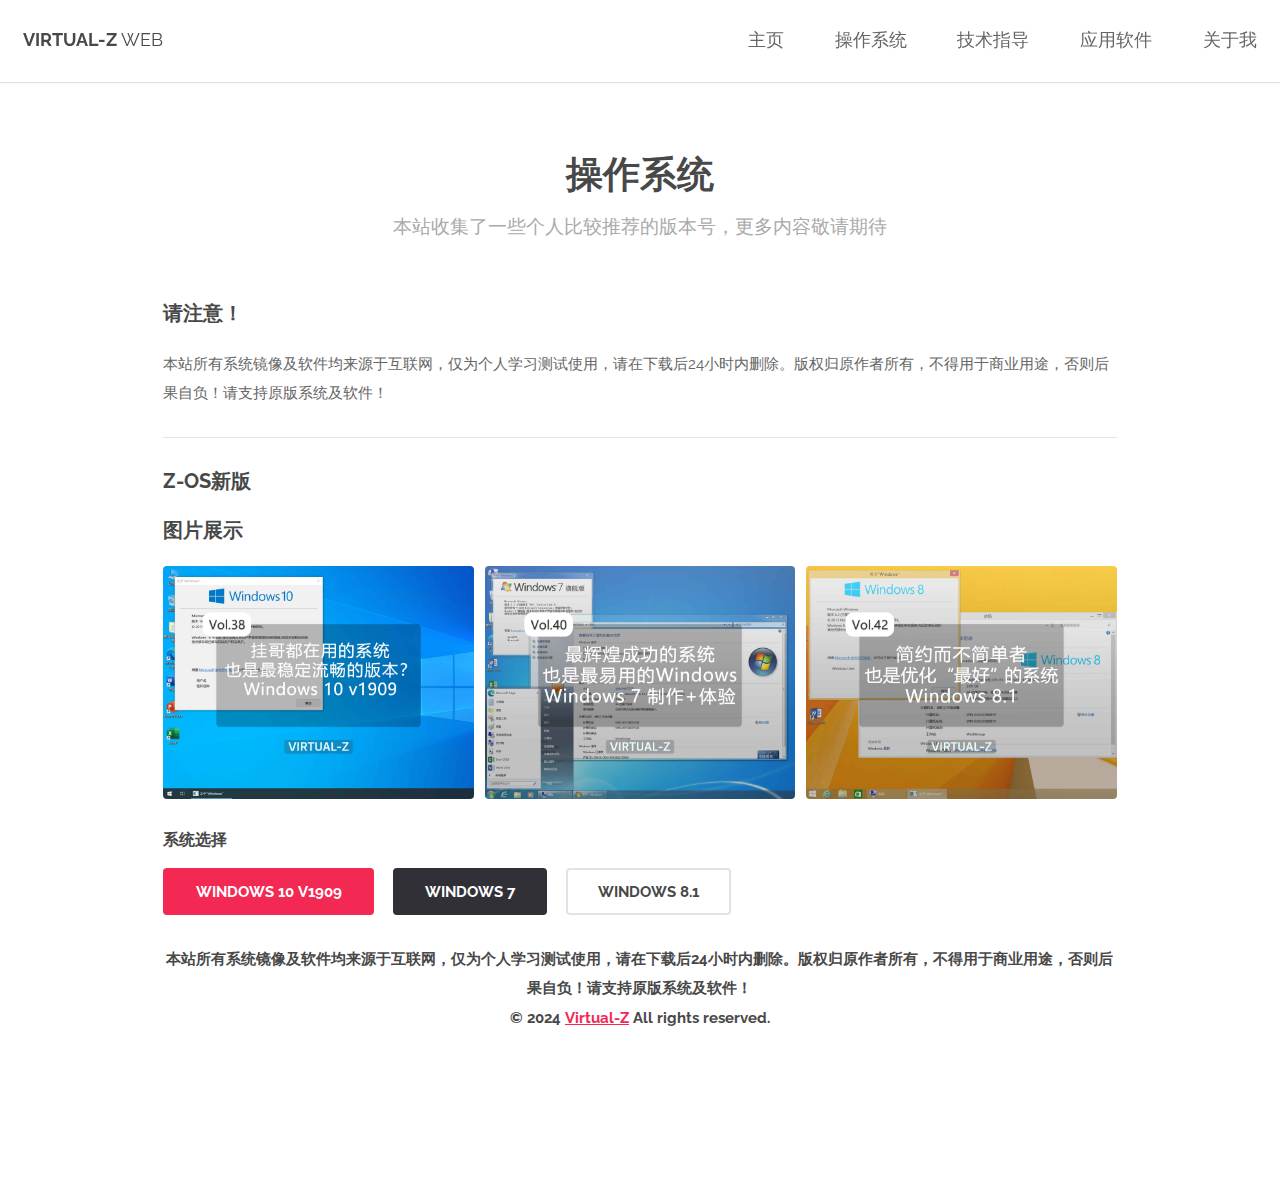
==== system.html @ d497cccf "Add files via upload" ====
<!DOCTYPE HTML>
<html>
<head>
<title>Z-OS新版</title>
<link rel="icon" href="images/zosnew.png" type="images">
<meta http-equiv="content-type" content="text/html; charset=utf-8">
<meta name="description" content="">
<meta name="keywords" content="">
<meta name="robots" content="index, follow, max-image-preview:large, max-snippet:-1, max-video-preview:-1">
<!--[if lte IE 8]><script src="js/html5shiv.js"></script><![endif]--><script src="js/jquery.min.js"></script><script src="js/skel.min.js"></script><script src="js/skel-layers.min.js"></script><script src="js/init.js"></script>
<noscript>
<link rel="stylesheet" href="css/skel.css">
<link rel="stylesheet" href="css/style.css">
<link rel="stylesheet" href="css/style-xlarge.css">
</noscript>
<link rel="stylesheet" href="assets/css/main.css">
</head><body>

		<!-- Header -->
			<header id="header"><h1><strong><a href="index.html">Virtual-Z</a></strong> Web</h1>
				<nav id="nav"><ul><li><a href="index.html">主页</a></li>
						<li><a href="system.html">操作系统</a></li>
						<li><a href="help.html">技术指导</a></li>
						<li><a href="app.html">应用软件</a></li>
						<li><a href="about.html">关于我</a></li>
					</ul></nav></header><!-- Main --><section id="main" class="wrapper"><div class="container">
					<header class="major special"><h2>操作系统</h2>
						<p>本站收集了一些个人比较推荐的版本号，更多内容敬请期待</p>
					</header><!-- Text --><section><h3>请注意！</h3>
							<p>本站所有系统镜像及软件均来源于互联网，仅为个人学习测试使用，请在下载后24小时内删除。版权归原作者所有，不得用于商业用途，否则后果自负！请支持原版系统及软件！<b>

							<hr><header><h3>Z-OS新版</h3>
</section><!-- Image --><section><h3>图片展示</h3>
							<div class="box alt">
								<div class="row 50% uniform">
									<div class="4u"><span class="image fit"><img src="images/38.jpg" alt="" width="575" height="390"></span></div>
									<div class="4u"><span class="image fit"><img src="images/40.jpg" alt="" width="573" height="390"></span></div>
									<div class="4u$"><span class="image fit"><img src="images/41.jpg" alt="" width="575" height="390"></span></div>
								</div>
							</div>
							<h4>系统选择</h4>
							<ul class="actions"><li><a href="240622.html" class="button special">Windows 10 v1909</a></li>
								<li><a href="240626.html" class="button">Windows 7</a></li>
								<li><a href="240629.html" class="button alt">Windows 8.1</a></li>


			<div class="container">
			</footer><div class="copyright">
<p>本站所有系统镜像及软件均来源于互联网，仅为个人学习测试使用，请在下载后24小时内删除。版权归原作者所有，不得用于商业用途，否则后果自负！请支持原版系统及软件！<br>
			© 2024 <a target="_blank" href="https://space.bilibili.com/1645147838" title="点我转到 Virtual-Z 的主页">Virtual-Z</a> All rights reserved. 
		</div>

	</body></html>
---- css/skel.css ----
/* skel-baseline v2.0.3 | (c) n33 | getskel.com | MIT licensed */

/* Resets (http://meyerweb.com/eric/tools/css/reset/ | v2.0 | 20110126 | License: none (public domain)) */

	html,body,div,span,applet,object,iframe,h1,h2,h3,h4,h5,h6,p,blockquote,pre,a,abbr,acronym,address,big,cite,code,del,dfn,em,img,ins,kbd,q,s,samp,small,strike,strong,sub,sup,tt,var,b,u,i,center,dl,dt,dd,ol,ul,li,fieldset,form,label,legend,table,caption,tbody,tfoot,thead,tr,th,td,article,aside,canvas,details,embed,figure,figcaption,footer,header,hgroup,menu,nav,output,ruby,section,summary,time,mark,audio,video{margin:0;padding:0;border:0;font-size:100%;font:inherit;vertical-align:baseline;}article,aside,details,figcaption,figure,footer,header,hgroup,menu,nav,section{display:block;}body{line-height:1;}ol,ul{list-style:none;}blockquote,q{quotes:none;}blockquote:before,blockquote:after,q:before,q:after{content:'';content:none;}table{border-collapse:collapse;border-spacing:0;}body{-webkit-text-size-adjust:none}

/* Box Model */

	*, *:before, *:after {
		-moz-box-sizing: border-box;
		-webkit-box-sizing: border-box;
		box-sizing: border-box;
	}

/* Container */

	.container {
		margin-left: auto;
		margin-right: auto;

		/* width: (containers) */
		width: 1200px;
	}

	/* Modifiers */

		/* 125% */
			.container.\31 25\25 {
				width: 100%;

				/* max-width: (containers * 1.25) */
				max-width: 1500px;

				/* min-width: (containers) */
				min-width: 1200px;
			}

		/* 75% */
			.container.\37 5\25 {

				/* width: (containers * 0.75) */
				width: 900px;

			}

		/* 50% */
			.container.\35 0\25 {

				/* width: (containers * 0.50) */
				width: 600px;

			}

		/* 25% */
			.container.\32 5\25 {

				/* width: (containers * 0.25) */
				width: 300px;

			}

/* Grid */

	.row {
		border-bottom: solid 1px transparent;
	}

	.row > * {
		float: left;
	}

	.row:after, .row:before {
		content: '';
		display: block;
		clear: both;
		height: 0;
	}

	.row.uniform > * > :first-child {
		margin-top: 0;
	}

	.row.uniform > * > :last-child {
		margin-bottom: 0;
	}

	/* Gutters */

		/* Normal */

			.row > * {
				/* padding: (gutters.horizontal) 0 0 (gutters.vertical) */
				padding: 0 0 0 2em;
			}

			.row {
				/* margin: -(gutters.horizontal) 0 -1px -(gutters.vertical) */
				margin: 0 0 -1px -2em;
			}

			.row.uniform > * {
				/* padding: (gutters.vertical) 0 0 (gutters.vertical) */
				padding: 2em 0 0 2em;
			}

			.row.uniform {
				/* margin: -(gutters.vertical) 0 -1px -(gutters.vertical) */
				margin: -2em 0 -1px -2em;
			}

		/* 200% */

			.row.\32 00\25 > * {
				/* padding: (gutters.horizontal) 0 0 (gutters.vertical) */
				padding: 0 0 0 4em;
			}

			.row.\32 00\25 {
				/* margin: -(gutters.horizontal) 0 -1px -(gutters.vertical) */
				margin: 0 0 -1px -4em;
			}

			.row.uniform.\32 00\25 > * {
				/* padding: (gutters.vertical) 0 0 (gutters.vertical) */
				padding: 4em 0 0 4em;
			}

			.row.uniform.\32 00\25 {
				/* margin: -(gutters.vertical) 0 -1px -(gutters.vertical) */
				margin: -4em 0 -1px -4em;
			}

		/* 150% */

			.row.\31 50\25 > * {
				/* padding: (gutters.horizontal) 0 0 (gutters.vertical) */
				padding: 0 0 0 1.5em;
			}

			.row.\31 50\25 {
				/* margin: -(gutters.horizontal) 0 -1px -(gutters.vertical) */
				margin: 0 0 -1px -1.5em;
			}

			.row.uniform.\31 50\25 > * {
				/* padding: (gutters.vertical) 0 0 (gutters.vertical) */
				padding: 1.5em 0 0 1.5em;
			}

			.row.uniform.\31 50\25 {
				/* margin: -(gutters.vertical) 0 -1px -(gutters.vertical) */
				margin: -1.5em 0 -1px -1.5em;
			}

		/* 50% */

			.row.\35 0\25 > * {
				/* padding: (gutters.horizontal) 0 0 (gutters.vertical) */
				padding: 0 0 0 1em;
			}

			.row.\35 0\25 {
				/* margin: -(gutters.horizontal) 0 -1px -(gutters.vertical) */
				margin: 0 0 -1px -1em;
			}

			.row.uniform.\35 0\25 > * {
				/* padding: (gutters.vertical) 0 0 (gutters.vertical) */
				padding: 1em 0 0 1em;
			}

			.row.uniform.\35 0\25 {
				/* margin: -(gutters.vertical) 0 -1px -(gutters.vertical) */
				margin: -1em 0 -1px -1em;
			}

		/* 25% */

			.row.\32 5\25 > * {
				/* padding: (gutters.horizontal) 0 0 (gutters.vertical) */
				padding: 0 0 0 0.5em;
			}

			.row.\32 5\25 {
				/* margin: -(gutters.horizontal) 0 -1px -(gutters.vertical) */
				margin: 0 0 -1px -0.5em;
			}

			.row.uniform.\32 5\25 > * {
				/* padding: (gutters.vertical) 0 0 (gutters.vertical) */
				padding: 0.5em 0 0 0.5em;
			}

			.row.uniform.\32 5\25 {
				/* margin: -(gutters.vertical) 0 -1px -(gutters.vertical) */
				margin: -0.5em 0 -1px -0.5em;
			}

		/* 0% */

			.row.\30 \25 > * {
				padding: 0;
			}

			.row.\30 \25 {
				margin: 0 0 -1px 0;
			}

	/* Cells */

		.\31 2u, .\31 2u\24 { width: 100%; clear: none; margin-left: 0; }
		.\31 1u, .\31 1u\24 { width: 91.6666666667%; clear: none; margin-left: 0; }
		.\31 0u, .\31 0u\24 { width: 83.3333333333%; clear: none; margin-left: 0; }
		.\39 u, .\39 u\24 { width: 75%; clear: none; margin-left: 0; }
		.\38 u, .\38 u\24 { width: 66.6666666667%; clear: none; margin-left: 0; }
		.\37 u, .\37 u\24 { width: 58.3333333333%; clear: none; margin-left: 0; }
		.\36 u, .\36 u\24 { width: 50%; clear: none; margin-left: 0; }
		.\35 u, .\35 u\24 { width: 41.6666666667%; clear: none; margin-left: 0; }
		.\34 u, .\34 u\24 { width: 33.3333333333%; clear: none; margin-left: 0; }
		.\33 u, .\33 u\24 { width: 25%; clear: none; margin-left: 0; }
		.\32 u, .\32 u\24 { width: 16.6666666667%; clear: none; margin-left: 0; }
		.\31 u, .\31 u\24 { width: 8.3333333333%; clear: none; margin-left: 0; }

		.\31 2u\24 + *,
		.\31 1u\24 + *,
		.\31 0u\24 + *,
		.\39 u\24 + *,
		.\38 u\24 + *,
		.\37 u\24 + *,
		.\36 u\24 + *,
		.\35 u\24 + *,
		.\34 u\24 + *,
		.\33 u\24 + *,
		.\32 u\24 + *,
		.\31 u\24 + * {
			clear: left;
		}

		.\-11u { margin-left: 91.6666666667% }
		.\-10u { margin-left: 83.3333333333% }
		.\-9u { margin-left: 75% }
		.\-8u { margin-left: 66.6666666667% }
		.\-7u { margin-left: 58.3333333333% }
		.\-6u { margin-left: 50% }
		.\-5u { margin-left: 41.6666666667% }
		.\-4u { margin-left: 33.3333333333% }
		.\-3u { margin-left: 25% }
		.\-2u { margin-left: 16.6666666667% }
		.\-1u { margin-left: 8.3333333333% }
---- css/style.css ----
@charset "UTF-8";
@import url(font-awesome.min.css);
@import "http://fonts.googleapis.com/css?family=Raleway:400,700";

/*
	Spatial by TEMPLATED
	templated.co @templatedco
	Released for free under the Creative Commons Attribution 3.0 license (templated.co/license)
*/

/* Basic */

	body {
		background: #fff;
	}

		body.is-loading *, body.is-loading *:before, body.is-loading *:after {
			-moz-animation: none !important;
			-webkit-animation: none !important;
			-o-animation: none !important;
			-ms-animation: none !important;
			animation: none !important;
			-moz-transition: none !important;
			-webkit-transition: none !important;
			-o-transition: none !important;
			-ms-transition: none !important;
			transition: none !important;
		}

	body, input, select, textarea {
		color: #666;
		font-family: "Raleway", Arial, Helvetica, sans-serif;
		font-size: 13pt;
		font-weight: 400;
		line-height: 2em;
	}

	a {
		color: #f32853;
		text-decoration: underline;
	}

		a:hover {
			text-decoration: none;
		}

	strong, b {
		color: #484848;
		font-weight: 700;
	}

	em, i {
		font-style: italic;
	}

	p {
		margin: 0 0 2em 0;
	}

	h1, h2, h3, h4, h5, h6 {
		color: #484848;
		font-weight: 700;
		line-height: 1em;
		margin: 0 0 1em 0;
		text-transform: uppercase;
	}

		h1 a, h2 a, h3 a, h4 a, h5 a, h6 a {
			color: inherit;
			text-decoration: none;
		}

	h2 {
		font-size: 1.75em;
		line-height: 1.5em;
	}

	h3 {
		font-size: 1.35em;
		line-height: 1.5em;
	}

	h4 {
		font-size: 1.1em;
		line-height: 1.5em;
	}

	h5 {
		font-size: 0.9em;
		line-height: 1.5em;
	}

	h6 {
		font-size: 0.7em;
		line-height: 1.5em;
	}

	sub {
		font-size: 0.8em;
		position: relative;
		top: 0.5em;
	}

	sup {
		font-size: 0.8em;
		position: relative;
		top: -0.5em;
	}

	hr {
		border: 0;
		border-bottom: solid 1px rgba(144, 144, 144, 0.25);
		margin: 2em 0;
	}

		hr.major {
			margin: 3em 0;
		}

	blockquote {
		border-left: solid 4px rgba(144, 144, 144, 0.25);
		font-style: italic;
		margin: 0 0 2em 0;
		padding: 0.5em 0 0.5em 2em;
	}

	code {
		background: rgba(144, 144, 144, 0.075);
		border-radius: 4px;
		border: solid 1px rgba(144, 144, 144, 0.25);
		font-family: "Courier New", monospace;
		font-size: 0.9em;
		margin: 0 0.25em;
		padding: 0.25em 0.65em;
	}

	pre {
		-webkit-overflow-scrolling: touch;
		font-family: "Courier New", monospace;
		font-size: 0.9em;
		margin: 0 0 2em 0;
	}

		pre code {
			display: block;
			line-height: 1.75em;
			padding: 1em 1.5em;
			overflow-x: auto;
		}

	.align-left {
		text-align: left;
	}

	.align-center {
		text-align: center;
	}

	.align-right {
		text-align: right;
	}

/* Section/Article */

	section.special, article.special, header.special {
		text-align: center;
	}

	header p {
		color: #aaa;
		position: relative;
		margin: 0 0 1.5em 0;
		text-transform: uppercase;
	}

	header h2 + p {
		font-size: 1.25em;
		margin-top: -1em;
		line-height: 1.5em;
	}

	header h3 + p {
		font-size: 1.1em;
		margin-top: -0.8em;
		line-height: 1.5em;
	}

	header h4 + p,
	header h5 + p,
	header h6 + p {
		font-size: 0.9em;
		margin-top: -0.6em;
		line-height: 1.5em;
	}

	header.major {
		margin: 0 0 6em 0;
	}

		header.major h2 {
			font-size: 3em;
		}

		header.major h2, header.major h3, header.major h4, header.major h5, header.major h6 {
			display: inline-block;
			margin: 0 0 0.8em;
		}

		header.major p {
			font-size: 1.7em;
			margin-bottom: 0;
		}

/* Form */

	form {
		margin: 0 0 2em 0;
	}

	label {
		color: #484848;
		display: block;
		font-size: 0.9em;
		font-weight: 700;
		margin: 0 0 1em 0;
	}

	input[type="text"],
	input[type="password"],
	input[type="email"],
	select,
	textarea {
		-moz-appearance: none;
		-webkit-appearance: none;
		-o-appearance: none;
		-ms-appearance: none;
		appearance: none;
		background: rgba(144, 144, 144, 0.075);
		border-radius: 4px;
		border: none;
		border: solid 1px rgba(144, 144, 144, 0.25);
		color: inherit;
		display: block;
		outline: 0;
		padding: 0 1em;
		text-decoration: none;
		width: 100%;
	}

		input[type="text"]:invalid,
		input[type="password"]:invalid,
		input[type="email"]:invalid,
		select:invalid,
		textarea:invalid {
			box-shadow: none;
		}

		input[type="text"]:focus,
		input[type="password"]:focus,
		input[type="email"]:focus,
		select:focus,
		textarea:focus {
			border-color: #f32853;
			box-shadow: 0 0 0 1px #f32853;
		}

	.select-wrapper {
		text-decoration: none;
		display: block;
		position: relative;
	}

		.select-wrapper:before {
			content: "";
			-moz-osx-font-smoothing: grayscale;
			-webkit-font-smoothing: antialiased;
			font-family: FontAwesome;
			font-style: normal;
			font-weight: normal;
			text-transform: none !important;
		}

		.select-wrapper:before {
			color: rgba(144, 144, 144, 0.25);
			display: block;
			height: 2.75em;
			line-height: 2.75em;
			pointer-events: none;
			position: absolute;
			right: 0;
			text-align: center;
			top: 0;
			width: 2.75em;
		}

		.select-wrapper select::-ms-expand {
			display: none;
		}

	input[type="text"],
	input[type="password"],
	input[type="email"],
	select {
		height: 2.75em;
	}

	textarea {
		padding: 0.75em 1em;
	}

	input[type="checkbox"],
	input[type="radio"] {
		-moz-appearance: none;
		-webkit-appearance: none;
		-o-appearance: none;
		-ms-appearance: none;
		appearance: none;
		display: block;
		float: left;
		margin-right: -2em;
		opacity: 0;
		width: 1em;
		z-index: -1;
	}

		input[type="checkbox"] + label,
		input[type="radio"] + label {
			text-decoration: none;
			color: #666;
			cursor: pointer;
			display: inline-block;
			font-size: 1em;
			font-weight: 400;
			padding-left: 2.4em;
			padding-right: 0.75em;
			position: relative;
		}

			input[type="checkbox"] + label:before,
			input[type="radio"] + label:before {
				-moz-osx-font-smoothing: grayscale;
				-webkit-font-smoothing: antialiased;
				font-family: FontAwesome;
				font-style: normal;
				font-weight: normal;
				text-transform: none !important;
			}

			input[type="checkbox"] + label:before,
			input[type="radio"] + label:before {
				background: rgba(144, 144, 144, 0.075);
				border-radius: 4px;
				border: solid 1px rgba(144, 144, 144, 0.25);
				content: '';
				display: inline-block;
				height: 1.65em;
				left: 0;
				line-height: 1.58125em;
				position: absolute;
				text-align: center;
				top: 0;
				width: 1.65em;
			}

		input[type="checkbox"]:checked + label:before,
		input[type="radio"]:checked + label:before {
			background: #323037;
			border-color: #323037;
			color: #ffffff;
			content: '\f00c';
		}

		input[type="checkbox"]:focus + label:before,
		input[type="radio"]:focus + label:before {
			border-color: #f32853;
			box-shadow: 0 0 0 1px #f32853;
		}

	input[type="checkbox"] + label:before {
		border-radius: 4px;
	}

	input[type="radio"] + label:before {
		border-radius: 100%;
	}

	::-webkit-input-placeholder {
		color: #aaa !important;
		opacity: 1.0;
	}

	:-moz-placeholder {
		color: #aaa !important;
		opacity: 1.0;
	}

	::-moz-placeholder {
		color: #aaa !important;
		opacity: 1.0;
	}

	:-ms-input-placeholder {
		color: #aaa !important;
		opacity: 1.0;
	}

	.formerize-placeholder {
		color: #aaa !important;
		opacity: 1.0;
	}

/* Box */

	.box {
		border-radius: 4px;
		border: solid 1px rgba(144, 144, 144, 0.25);
		margin-bottom: 2em;
		padding: 1.5em;
	}

		.box > :last-child,
		.box > :last-child > :last-child,
		.box > :last-child > :last-child > :last-child {
			margin-bottom: 0;
		}

		.box.alt {
			border: 0;
			border-radius: 0;
			padding: 0;
		}

/* Feature */

	.feature-grid {
		position: relative;
	}

		.feature-grid:after {
			clear: both;
			content: '';
			display: block;
		}

		.feature-grid .feature {
			display: inline-block;
			float: left;
			margin-bottom: 3em;
			width: 50%;
		}

			.feature-grid .feature .content {
				width: 60%;
			}

			.feature-grid .feature .image {
				width: 30%;
			}

				.feature-grid .feature .image img {
					display: inline;
					max-width: 100%;
				}

			.feature-grid .feature:nth-child(odd) .content, .feature-grid .feature:nth-child(odd) .image {
				float: right;
				margin-right: 5%;
				text-align: right;
			}

			.feature-grid .feature:nth-child(even) .content, .feature-grid .feature:nth-child(even) .image {
				float: left;
				margin-left: 5%;
				text-align: left;
			}

/* Icon */

	.icon {
		text-decoration: none;
		border-bottom: none;
		position: relative;
	}

		.icon:before {
			-moz-osx-font-smoothing: grayscale;
			-webkit-font-smoothing: antialiased;
			font-family: FontAwesome;
			font-style: normal;
			font-weight: normal;
			text-transform: none !important;
		}

		.icon > .label {
			display: none;
		}

/* Image */

	.image {
		border-radius: 4px;
		border: 0;
		display: inline-block;
		position: relative;
	}

		.image img {
			border-radius: 4px;
			display: block;
		}

		.image.left {
			float: left;
			padding: 0 1.5em 1em 0;
			top: 0.25em;
		}

		.image.right {
			float: right;
			padding: 0 0 1em 1.5em;
			top: 0.25em;
		}

		.image.left, .image.right {
			max-width: 40%;
		}

			.image.left img, .image.right img {
				width: 100%;
			}

		.image.fit {
			display: block;
			margin: 0 0 2em 0;
			width: 100%;
		}

			.image.fit img {
				width: 100%;
			}

		.image.rounded {
			border-radius: 100%;
		}

			.image.rounded img {
				border: solid 0.5em rgba(144, 144, 144, 0.25);
				border-radius: 100%;
			}

		.image.captioned {
			border-radius: 0;
			margin-bottom: 4em;
		}

			.image.captioned img {
				border-radius: 0;
			}

			.image.captioned h3 {
				background-color: #fff;
				box-shadow: 0px 0.0375em 0.125em 0px rgba(0, 0, 0, 0.15);
				display: block;
				padding: 2em 1em;
			}

/* List */

	ol {
		list-style: decimal;
		margin: 0 0 2em 0;
		padding-left: 1.25em;
	}

		ol li {
			padding-left: 0.25em;
		}

	ul {
		list-style: disc;
		margin: 0 0 2em 0;
		padding-left: 1em;
	}

		ul li {
			padding-left: 0.5em;
		}

		ul.alt {
			list-style: none;
			padding-left: 0;
		}

			ul.alt li {
				border-top: solid 1px rgba(144, 144, 144, 0.25);
				padding: 0.5em 0;
			}

				ul.alt li:first-child {
					border-top: 0;
					padding-top: 0;
				}

		ul.icons {
			cursor: default;
			list-style: none;
			padding-left: 0;
		}

			ul.icons li {
				display: inline-block;
				padding: 0 1em 0 0;
			}

				ul.icons li:last-child {
					padding-right: 0;
				}

				ul.icons li .icon:before {
					font-size: 2em;
				}

		ul.actions {
			cursor: default;
			list-style: none;
			padding-left: 0;
		}

			ul.actions li {
				display: inline-block;
				padding: 0 1em 0 0;
				vertical-align: middle;
			}

				ul.actions li:last-child {
					padding-right: 0;
				}

			ul.actions.small li {
				padding: 0 0.5em 0 0;
			}

			ul.actions.vertical li {
				display: block;
				padding: 1em 0 0 0;
			}

				ul.actions.vertical li:first-child {
					padding-top: 0;
				}

				ul.actions.vertical li > * {
					margin-bottom: 0;
				}

			ul.actions.vertical.small li {
				padding: 0.5em 0 0 0;
			}

				ul.actions.vertical.small li:first-child {
					padding-top: 0;
				}

			ul.actions.fit {
				display: table;
				margin-left: -1em;
				padding: 0;
				table-layout: fixed;
				width: calc(100% + 1em);
			}

				ul.actions.fit li {
					display: table-cell;
					padding: 0 0 0 1em;
				}

					ul.actions.fit li > * {
						margin-bottom: 0;
					}

				ul.actions.fit.small {
					margin-left: -0.5em;
					width: calc(100% + 0.5em);
				}

					ul.actions.fit.small li {
						padding: 0 0 0 0.5em;
					}

	dl {
		margin: 0 0 2em 0;
	}

/* Table */

	.table-wrapper {
		-webkit-overflow-scrolling: touch;
		overflow-x: auto;
	}

	table {
		margin: 0 0 2em 0;
		width: 100%;
	}

		table tbody tr {
			border: solid 1px rgba(144, 144, 144, 0.25);
			border-left: 0;
			border-right: 0;
		}

			table tbody tr:nth-child(2n + 1) {
				background-color: rgba(144, 144, 144, 0.075);
			}

		table td {
			padding: 0.75em 0.75em;
		}

		table th {
			color: #484848;
			font-size: 0.9em;
			font-weight: 700;
			padding: 0 0.75em 0.75em 0.75em;
			text-align: left;
		}

		table thead {
			border-bottom: solid 2px rgba(144, 144, 144, 0.25);
		}

		table tfoot {
			border-top: solid 2px rgba(144, 144, 144, 0.25);
		}

		table.alt {
			border-collapse: separate;
		}

			table.alt tbody tr td {
				border: solid 1px rgba(144, 144, 144, 0.25);
				border-left-width: 0;
				border-top-width: 0;
			}

				table.alt tbody tr td:first-child {
					border-left-width: 1px;
				}

			table.alt tbody tr:first-child td {
				border-top-width: 1px;
			}

			table.alt thead {
				border-bottom: 0;
			}

			table.alt tfoot {
				border-top: 0;
			}

/* Button */

	input[type="submit"],
	input[type="reset"],
	input[type="button"],
	.button {
		-moz-appearance: none;
		-webkit-appearance: none;
		-o-appearance: none;
		-ms-appearance: none;
		appearance: none;
		-moz-transition: background-color 0.2s ease-in-out, color 0.2s ease-in-out;
		-webkit-transition: background-color 0.2s ease-in-out, color 0.2s ease-in-out;
		-o-transition: background-color 0.2s ease-in-out, color 0.2s ease-in-out;
		-ms-transition: background-color 0.2s ease-in-out, color 0.2s ease-in-out;
		transition: background-color 0.2s ease-in-out, color 0.2s ease-in-out;
		background-color: #323037;
		border-radius: 4px;
		border: 0;
		color: #ffffff !important;
		cursor: pointer;
		display: inline-block;
		font-weight: 700;
		height: 3.15em;
		line-height: 3.25em;
		padding: 0 2.2em;
		text-align: center;
		text-decoration: none;
		text-transform: uppercase;
		white-space: nowrap;
	}

		input[type="submit"]:hover,
		input[type="reset"]:hover,
		input[type="button"]:hover,
		.button:hover {
			background-color: #3e3c45;
		}

		input[type="submit"]:active,
		input[type="reset"]:active,
		input[type="button"]:active,
		.button:active {
			background-color: #262429;
		}

		input[type="submit"].icon,
		input[type="reset"].icon,
		input[type="button"].icon,
		.button.icon {
			padding-left: 1.35em;
		}

			input[type="submit"].icon:before,
			input[type="reset"].icon:before,
			input[type="button"].icon:before,
			.button.icon:before {
				margin-right: 0.5em;
			}

		input[type="submit"].fit,
		input[type="reset"].fit,
		input[type="button"].fit,
		.button.fit {
			display: block;
			margin: 0 0 1em 0;
			width: 100%;
		}

		input[type="submit"].small,
		input[type="reset"].small,
		input[type="button"].small,
		.button.small {
			font-size: 0.8em;
		}

		input[type="submit"].big,
		input[type="reset"].big,
		input[type="button"].big,
		.button.big {
			font-size: 1.35em;
		}

		input[type="submit"].alt,
		input[type="reset"].alt,
		input[type="button"].alt,
		.button.alt {
			background-color: transparent;
			box-shadow: inset 0 0 0 2px rgba(144, 144, 144, 0.25);
			color: #484848 !important;
		}

			input[type="submit"].alt:hover,
			input[type="reset"].alt:hover,
			input[type="button"].alt:hover,
			.button.alt:hover {
				background-color: rgba(144, 144, 144, 0.075);
			}

			input[type="submit"].alt:active,
			input[type="reset"].alt:active,
			input[type="button"].alt:active,
			.button.alt:active {
				background-color: rgba(144, 144, 144, 0.2);
			}

			input[type="submit"].alt.icon:before,
			input[type="reset"].alt.icon:before,
			input[type="button"].alt.icon:before,
			.button.alt.icon:before {
				color: #aaa;
			}

		input[type="submit"].special,
		input[type="reset"].special,
		input[type="button"].special,
		.button.special {
			background-color: #f32853;
			color: #ffffff !important;
		}

			input[type="submit"].special:hover,
			input[type="reset"].special:hover,
			input[type="button"].special:hover,
			.button.special:hover {
				background-color: #f44066;
			}

			input[type="submit"].special:active,
			input[type="reset"].special:active,
			input[type="button"].special:active,
			.button.special:active {
				background-color: #f21040;
			}

		input[type="submit"].disabled, input[type="submit"]:disabled,
		input[type="reset"].disabled,
		input[type="reset"]:disabled,
		input[type="button"].disabled,
		input[type="button"]:disabled,
		.button.disabled,
		.button:disabled {
			background-color: #666 !important;
			box-shadow: inset 0 -0.15em 0 0 rgba(0, 0, 0, 0.15);
			color: #fff !important;
			cursor: default;
			opacity: 0.25;
		}

/* Header */

	#skel-layers-wrapper {
		padding-top: 6em;
	}

	body.landing #skel-layers-wrapper {
		padding-top: 0 !important;
	}

	#header {
		background-color: #fff;
		border-bottom: solid 1px rgba(144, 144, 144, 0.25);
		box-shadow: 0px 0.0375em 0.125em 0px rgba(0, 0, 0, 0.05);
		color: #484848;
		cursor: default;
		font-size: 1.25em;
		height: 4.5em;
		left: 0;
		line-height: 4.4em;
		position: fixed;
		text-transform: uppercase;
		top: 0;
		width: 100%;
		z-index: 10000;
	}

		#header h1 {
			color: #484848;
			font-weight: 400;
			height: inherit;
			left: 1.25em;
			line-height: inherit;
			margin: 0;
			padding: 0;
			position: absolute;
			top: 0;
		}

		#header nav {
			height: inherit;
			line-height: inherit;
			position: absolute;
			right: 1.25em;
			top: 0;
			vertical-align: middle;
		}

			#header nav > ul {
				list-style: none;
				margin: 0;
				padding-left: 0;
			}

				#header nav > ul > li {
					border-radius: 4px;
					display: inline-block;
					margin-left: 2.5em;
					padding-left: 0;
				}

					#header nav > ul > li a {
						-moz-transition: color 0.2s ease-in-out;
						-webkit-transition: color 0.2s ease-in-out;
						-o-transition: color 0.2s ease-in-out;
						-ms-transition: color 0.2s ease-in-out;
						transition: color 0.2s ease-in-out;
						color: #666;
						display: inline-block;
						text-decoration: none;
					}

						#header nav > ul > li a:hover {
							color: #484848;
						}

					#header nav > ul > li:first-child {
						margin-left: 0;
					}

					#header nav > ul > li .button {
						border-color: rgba(144, 144, 144, 0.25);
						box-shadow: none;
						height: 3em;
						line-height: 2.9em;
						margin-bottom: 0;
						padding: 0 1.5em;
						position: relative;
						top: -0.075em;
						vertical-align: middle;
					}

		#header .container {
			position: relative;
		}

			#header .container h1 {
				left: 0;
			}

			#header .container nav {
				right: 0;
			}

		#header.alt {
			background-color: transparent;
			border: 0;
			box-shadow: none;
			height: 3.25em;
			line-height: 3.25em;
			position: absolute;
		}

			#header.alt h1 {
				color: #ffffff;
				left: 2.5em;
				top: 2em;
			}

				#header.alt h1 a {
					color: #ffffff;
				}

			#header.alt nav {
				right: 2em;
				top: 2em;
			}

				#header.alt nav a {
					color: #ddd;
				}

					#header.alt nav a:active, #header.alt nav a:hover {
						color: #ffffff;
					}

			#header.alt .button {
				border-color: rgba(255, 255, 255, 0.5);
				color: #ffffff !important;
			}

/* Banner */

	#banner {
		padding: 16em 0 13em 0;
		background-attachment: fixed;
		background-image: url("images/overlay.png"), url("../images/banner.jpg");
		background-position: center top;
		background-size: cover;
		line-height: 1.75;
		text-align: center;
	}

		#banner :last-child {
			margin-bottom: 0;
		}

		#banner h2 {
			color: #ffffff;
			display: inline-block;
			font-size: 3.5em;
			line-height: 1.35;
			margin-bottom: 0.5em;
		}

		#banner p {
			color: #aaa;
			font-size: 1.5em;
			margin-bottom: 1.75em;
			text-transform: uppercase;
		}

	body.is-touch #banner {
		background-attachment: scroll;
	}

/* Main */

	#main {
		padding-top: 4em;
	}

/* Wrapper */

	.wrapper {
		padding: 6em 0 4em 0;
	}

		.wrapper.style2 {
			background-color: #f6f6f6;
		}

		.wrapper.style3 {
			background-attachment: fixed;
			background-image: url("images/overlay.png"), url("../images/banner.jpg");
			background-position: center center;
			background-size: cover;
		}

			.wrapper.style3 header.major {
				margin-bottom: 3em;
			}

				.wrapper.style3 header.major h2 {
					color: #ffffff;
				}

	body.is-touch .wrapper.style3 {
		background-attachment: scroll;
	}

/* Footer */

	#footer {
		padding: 8em 0 6em 0;
		background: #f6f6f6;
		color: #aaa;
		text-align: center;
	}

		#footer a {
			-moz-transition: color 0.2s ease-in-out;
			-webkit-transition: color 0.2s ease-in-out;
			-o-transition: color 0.2s ease-in-out;
			-ms-transition: color 0.2s ease-in-out;
			transition: color 0.2s ease-in-out;
			color: #aaa;
			text-decoration: none;
		}

			#footer a:active, #footer a:hover {
				color: #666;
			}

		#footer .icons {
			font-size: 1.5em;
		}

			#footer .icons li {
				padding-right: 2.5em;
			}

				#footer .icons li:last-child {
					padding-right: 0;
				}

		#footer .copyright {
			margin: 2em 0;
			padding: 0;
			text-align: center;
		}

			#footer .copyright li {
				border-left: solid 1px rgba(144, 144, 144, 0.25);
				display: inline-block;
				list-style: none;
				margin-left: 1.5em;
				padding-left: 1.5em;
			}

				#footer .copyright li:first-child {
					border-left: 0;
					margin-left: 0;
					padding-left: 0;
				}
---- css/style-xlarge.css ----
/*
	Spatial by TEMPLATED
	templated.co @templatedco
	Released for free under the Creative Commons Attribution 3.0 license (templated.co/license)
*/

/* Basic */

	body, input, select, textarea {
		font-size: 11pt;
	}
---- assets/css/main.css ----
@import url(font-awesome.min.css);
@import url(https://fonts.googleapis.com/css?family=Raleway:400,700);

/*
	Spatial by TEMPLATED
	templated.co @templatedco
	Released for free under the Creative Commons Attribution 3.0 license (templated.co/license)
*/

/* Reset */

	html, body, div, span, applet, object, iframe, h1, h2, h3, h4, h5, h6, p, blockquote, pre, a, abbr, acronym, address, big, cite, code, del, dfn, em, img, ins, kbd, q, s, samp, small, strike, strong, sub, sup, tt, var, b, u, i, center, dl, dt, dd, ol, ul, li, fieldset, form, label, legend, table, caption, tbody, tfoot, thead, tr, th, td, article, aside, canvas, details, embed, figure, figcaption, footer, header, hgroup, menu, nav, output, ruby, section, summary, time, mark, audio, video {
		margin: 0;
		padding: 0;
		border: 0;
		font-size: 100%;
		font: inherit;
		vertical-align: baseline;
	}
.image.fit img {
	width: 100%;
	height: auto;
}
	article, aside, details, figcaption, figure, footer, header, hgroup, menu, nav, section {
		display: block;
	}

	body {
		line-height: 1;
	}

	ol, ul {
		list-style: none;
	}

	blockquote, q {
		quotes: none;
	}

	blockquote:before, blockquote:after, q:before, q:after {
		content: '';
		content: none;
	}

	table {
		border-collapse: collapse;
		border-spacing: 0;
	}

	body {
		-webkit-text-size-adjust: none;
	}

/* Box Model */

	*, *:before, *:after {
		-moz-box-sizing: border-box;
		-webkit-box-sizing: border-box;
		box-sizing: border-box;
	}

/* Containers */

	.container {
		margin-left: auto;
		margin-right: auto;
	}

	.container.\31 25\25 {
		width: 100%;
		max-width: 100em;
		min-width: 80em;
	}

	.container.\37 5\25 {
		width: 60em;
	}

	.container.\35 0\25 {
		width: 40em;
	}

	.container.\32 5\25 {
		width: 20em;
	}

	.container {
		width: 80em;
	}

	@media screen and (max-width: 1680px) {

		.container.\31 25\25 {
			width: 100%;
			max-width: 100em;
			min-width: 80em;
		}

		.container.\37 5\25 {
			width: 60em;
		}

		.container.\35 0\25 {
			width: 40em;
		}

		.container.\32 5\25 {
			width: 20em;
		}

		.container {
			width: 80em;
		}

	}

	@media screen and (max-width: 1280px) {

		.container.\31 25\25 {
			width: 100%;
			max-width: 81.25em;
			min-width: 65em;
		}

		.container.\37 5\25 {
			width: 48.75em;
		}

		.container.\35 0\25 {
			width: 32.5em;
		}

		.container.\32 5\25 {
			width: 16.25em;
		}

		.container {
			width: 65em;
		}

	}

	@media screen and (max-width: 980px) {

		.container.\31 25\25 {
			width: 100%;
			max-width: 112.5%;
			min-width: 90%;
		}

		.container.\37 5\25 {
			width: 67.5%;
		}

		.container.\35 0\25 {
			width: 45%;
		}

		.container.\32 5\25 {
			width: 22.5%;
		}

		.container {
			width: 90%;
		}

	}

	@media screen and (max-width: 736px) {

		.container.\31 25\25 {
			width: 100%;
			max-width: 112.5%;
			min-width: 90%;
		}

		.container.\37 5\25 {
			width: 67.5%;
		}

		.container.\35 0\25 {
			width: 45%;
		}

		.container.\32 5\25 {
			width: 22.5%;
		}

		.container {
			width: 90% !important;
		}

	}

	@media screen and (max-width: 480px) {

		.container.\31 25\25 {
			width: 100%;
			max-width: 112.5%;
			min-width: 90%;
		}

		.container.\37 5\25 {
			width: 67.5%;
		}

		.container.\35 0\25 {
			width: 45%;
		}

		.container.\32 5\25 {
			width: 22.5%;
		}

		.container {
			width: 90% !important;
		}

	}

/* Grid */

	.row {
		border-bottom: solid 1px transparent;
		-moz-box-sizing: border-box;
		-webkit-box-sizing: border-box;
		box-sizing: border-box;
	}

	.row > * {
		float: left;
		-moz-box-sizing: border-box;
		-webkit-box-sizing: border-box;
		box-sizing: border-box;
	}

	.row:after, .row:before {
		content: '';
		display: block;
		clear: both;
		height: 0;
	}

	.row.uniform > * > :first-child {
		margin-top: 0;
	}

	.row.uniform > * > :last-child {
		margin-bottom: 0;
	}

	.row.\30 \25 > * {
		padding: 0 0 0 0em;
	}

	.row.\30 \25 {
		margin: 0 0 -1px 0em;
	}

	.row.uniform.\30 \25 > * {
		padding: 0em 0 0 0em;
	}

	.row.uniform.\30 \25 {
		margin: 0em 0 -1px 0em;
	}

	.row > * {
		padding: 0 0 0 2em;
	}

	.row {
		margin: 0 0 -1px -2em;
	}

	.row.uniform > * {
		padding: 2em 0 0 2em;
	}

	.row.uniform {
		margin: -2em 0 -1px -2em;
	}

	.row.\32 00\25 > * {
		padding: 0 0 0 4em;
	}

	.row.\32 00\25 {
		margin: 0 0 -1px -4em;
	}

	.row.uniform.\32 00\25 > * {
		padding: 4em 0 0 4em;
	}

	.row.uniform.\32 00\25 {
		margin: -4em 0 -1px -4em;
	}

	.row.\31 50\25 > * {
		padding: 0 0 0 3em;
	}

	.row.\31 50\25 {
		margin: 0 0 -1px -3em;
	}

	.row.uniform.\31 50\25 > * {
		padding: 3em 0 0 3em;
	}

	.row.uniform.\31 50\25 {
		margin: -3em 0 -1px -3em;
	}

	.row.\35 0\25 > * {
		padding: 0 0 0 1em;
	}

	.row.\35 0\25 {
		margin: 0 0 -1px -1em;
	}

	.row.uniform.\35 0\25 > * {
		padding: 1em 0 0 1em;
	}

	.row.uniform.\35 0\25 {
		margin: -1em 0 -1px -1em;
	}

	.row.\32 5\25 > * {
		padding: 0 0 0 0.5em;
	}

	.row.\32 5\25 {
		margin: 0 0 -1px -0.5em;
	}

	.row.uniform.\32 5\25 > * {
		padding: 0.5em 0 0 0.5em;
	}

	.row.uniform.\32 5\25 {
		margin: -0.5em 0 -1px -0.5em;
	}

	.\31 2u, .\31 2u\24 {
		width: 100%;
		clear: none;
		margin-left: 0;
	}

	.\31 1u, .\31 1u\24 {
		width: 91.6666666667%;
		clear: none;
		margin-left: 0;
	}

	.\31 0u, .\31 0u\24 {
		width: 83.3333333333%;
		clear: none;
		margin-left: 0;
	}

	.\39 u, .\39 u\24 {
		width: 75%;
		clear: none;
		margin-left: 0;
	}

	.\38 u, .\38 u\24 {
		width: 66.6666666667%;
		clear: none;
		margin-left: 0;
	}

	.\37 u, .\37 u\24 {
		width: 58.3333333333%;
		clear: none;
		margin-left: 0;
	}

	.\36 u, .\36 u\24 {
		width: 50%;
		clear: none;
		margin-left: 0;
	}

	.\35 u, .\35 u\24 {
		width: 41.6666666667%;
		clear: none;
		margin-left: 0;
	}

	.\34 u, .\34 u\24 {
		width: 33.3333333333%;
		clear: none;
		margin-left: 0;
	}

	.\33 u, .\33 u\24 {
		width: 25%;
		clear: none;
		margin-left: 0;
	}

	.\32 u, .\32 u\24 {
		width: 16.6666666667%;
		clear: none;
		margin-left: 0;
	}

	.\31 u, .\31 u\24 {
		width: 8.3333333333%;
		clear: none;
		margin-left: 0;
	}

	.\31 2u\24 + *,
	.\31 1u\24 + *,
	.\31 0u\24 + *,
	.\39 u\24 + *,
	.\38 u\24 + *,
	.\37 u\24 + *,
	.\36 u\24 + *,
	.\35 u\24 + *,
	.\34 u\24 + *,
	.\33 u\24 + *,
	.\32 u\24 + *,
	.\31 u\24 + * {
		clear: left;
	}

	.\-11u {
		margin-left: 91.66667%;
	}

	.\-10u {
		margin-left: 83.33333%;
	}

	.\-9u {
		margin-left: 75%;
	}

	.\-8u {
		margin-left: 66.66667%;
	}

	.\-7u {
		margin-left: 58.33333%;
	}

	.\-6u {
		margin-left: 50%;
	}

	.\-5u {
		margin-left: 41.66667%;
	}

	.\-4u {
		margin-left: 33.33333%;
	}

	.\-3u {
		margin-left: 25%;
	}

	.\-2u {
		margin-left: 16.66667%;
	}

	.\-1u {
		margin-left: 8.33333%;
	}

	@media screen and (max-width: 1680px) {

		.row > * {
			padding: 0 0 0 2em;
		}

		.row {
			margin: 0 0 -1px -2em;
		}

		.row.uniform > * {
			padding: 2em 0 0 2em;
		}

		.row.uniform {
			margin: -2em 0 -1px -2em;
		}

		.row.\32 00\25 > * {
			padding: 0 0 0 4em;
		}

		.row.\32 00\25 {
			margin: 0 0 -1px -4em;
		}

		.row.uniform.\32 00\25 > * {
			padding: 4em 0 0 4em;
		}

		.row.uniform.\32 00\25 {
			margin: -4em 0 -1px -4em;
		}

		.row.\31 50\25 > * {
			padding: 0 0 0 3em;
		}

		.row.\31 50\25 {
			margin: 0 0 -1px -3em;
		}

		.row.uniform.\31 50\25 > * {
			padding: 3em 0 0 3em;
		}

		.row.uniform.\31 50\25 {
			margin: -3em 0 -1px -3em;
		}

		.row.\35 0\25 > * {
			padding: 0 0 0 1em;
		}

		.row.\35 0\25 {
			margin: 0 0 -1px -1em;
		}

		.row.uniform.\35 0\25 > * {
			padding: 1em 0 0 1em;
		}

		.row.uniform.\35 0\25 {
			margin: -1em 0 -1px -1em;
		}

		.row.\32 5\25 > * {
			padding: 0 0 0 0.5em;
		}

		.row.\32 5\25 {
			margin: 0 0 -1px -0.5em;
		}

		.row.uniform.\32 5\25 > * {
			padding: 0.5em 0 0 0.5em;
		}

		.row.uniform.\32 5\25 {
			margin: -0.5em 0 -1px -0.5em;
		}

		.\31 2u\28xlarge\29, .\31 2u\24\28xlarge\29 {
			width: 100%;
			clear: none;
			margin-left: 0;
		}

		.\31 1u\28xlarge\29, .\31 1u\24\28xlarge\29 {
			width: 91.6666666667%;
			clear: none;
			margin-left: 0;
		}

		.\31 0u\28xlarge\29, .\31 0u\24\28xlarge\29 {
			width: 83.3333333333%;
			clear: none;
			margin-left: 0;
		}

		.\39 u\28xlarge\29, .\39 u\24\28xlarge\29 {
			width: 75%;
			clear: none;
			margin-left: 0;
		}

		.\38 u\28xlarge\29, .\38 u\24\28xlarge\29 {
			width: 66.6666666667%;
			clear: none;
			margin-left: 0;
		}

		.\37 u\28xlarge\29, .\37 u\24\28xlarge\29 {
			width: 58.3333333333%;
			clear: none;
			margin-left: 0;
		}

		.\36 u\28xlarge\29, .\36 u\24\28xlarge\29 {
			width: 50%;
			clear: none;
			margin-left: 0;
		}

		.\35 u\28xlarge\29, .\35 u\24\28xlarge\29 {
			width: 41.6666666667%;
			clear: none;
			margin-left: 0;
		}

		.\34 u\28xlarge\29, .\34 u\24\28xlarge\29 {
			width: 33.3333333333%;
			clear: none;
			margin-left: 0;
		}

		.\33 u\28xlarge\29, .\33 u\24\28xlarge\29 {
			width: 25%;
			clear: none;
			margin-left: 0;
		}

		.\32 u\28xlarge\29, .\32 u\24\28xlarge\29 {
			width: 16.6666666667%;
			clear: none;
			margin-left: 0;
		}

		.\31 u\28xlarge\29, .\31 u\24\28xlarge\29 {
			width: 8.3333333333%;
			clear: none;
			margin-left: 0;
		}

		.\31 2u\24\28xlarge\29 + *,
		.\31 1u\24\28xlarge\29 + *,
		.\31 0u\24\28xlarge\29 + *,
		.\39 u\24\28xlarge\29 + *,
		.\38 u\24\28xlarge\29 + *,
		.\37 u\24\28xlarge\29 + *,
		.\36 u\24\28xlarge\29 + *,
		.\35 u\24\28xlarge\29 + *,
		.\34 u\24\28xlarge\29 + *,
		.\33 u\24\28xlarge\29 + *,
		.\32 u\24\28xlarge\29 + *,
		.\31 u\24\28xlarge\29 + * {
			clear: left;
		}

		.\-11u\28xlarge\29 {
			margin-left: 91.66667%;
		}

		.\-10u\28xlarge\29 {
			margin-left: 83.33333%;
		}

		.\-9u\28xlarge\29 {
			margin-left: 75%;
		}

		.\-8u\28xlarge\29 {
			margin-left: 66.66667%;
		}

		.\-7u\28xlarge\29 {
			margin-left: 58.33333%;
		}

		.\-6u\28xlarge\29 {
			margin-left: 50%;
		}

		.\-5u\28xlarge\29 {
			margin-left: 41.66667%;
		}

		.\-4u\28xlarge\29 {
			margin-left: 33.33333%;
		}

		.\-3u\28xlarge\29 {
			margin-left: 25%;
		}

		.\-2u\28xlarge\29 {
			margin-left: 16.66667%;
		}

		.\-1u\28xlarge\29 {
			margin-left: 8.33333%;
		}

	}

	@media screen and (max-width: 1280px) {

		.row > * {
			padding: 0 0 0 1.5em;
		}

		.row {
			margin: 0 0 -1px -1.5em;
		}

		.row.uniform > * {
			padding: 1.5em 0 0 1.5em;
		}

		.row.uniform {
			margin: -1.5em 0 -1px -1.5em;
		}

		.row.\32 00\25 > * {
			padding: 0 0 0 3em;
		}

		.row.\32 00\25 {
			margin: 0 0 -1px -3em;
		}

		.row.uniform.\32 00\25 > * {
			padding: 3em 0 0 3em;
		}

		.row.uniform.\32 00\25 {
			margin: -3em 0 -1px -3em;
		}

		.row.\31 50\25 > * {
			padding: 0 0 0 2.25em;
		}

		.row.\31 50\25 {
			margin: 0 0 -1px -2.25em;
		}

		.row.uniform.\31 50\25 > * {
			padding: 2.25em 0 0 2.25em;
		}

		.row.uniform.\31 50\25 {
			margin: -2.25em 0 -1px -2.25em;
		}

		.row.\35 0\25 > * {
			padding: 0 0 0 0.75em;
		}

		.row.\35 0\25 {
			margin: 0 0 -1px -0.75em;
		}

		.row.uniform.\35 0\25 > * {
			padding: 0.75em 0 0 0.75em;
		}

		.row.uniform.\35 0\25 {
			margin: -0.75em 0 -1px -0.75em;
		}

		.row.\32 5\25 > * {
			padding: 0 0 0 0.375em;
		}

		.row.\32 5\25 {
			margin: 0 0 -1px -0.375em;
		}

		.row.uniform.\32 5\25 > * {
			padding: 0.375em 0 0 0.375em;
		}

		.row.uniform.\32 5\25 {
			margin: -0.375em 0 -1px -0.375em;
		}

		.\31 2u\28large\29, .\31 2u\24\28large\29 {
			width: 100%;
			clear: none;
			margin-left: 0;
		}

		.\31 1u\28large\29, .\31 1u\24\28large\29 {
			width: 91.6666666667%;
			clear: none;
			margin-left: 0;
		}

		.\31 0u\28large\29, .\31 0u\24\28large\29 {
			width: 83.3333333333%;
			clear: none;
			margin-left: 0;
		}

		.\39 u\28large\29, .\39 u\24\28large\29 {
			width: 75%;
			clear: none;
			margin-left: 0;
		}

		.\38 u\28large\29, .\38 u\24\28large\29 {
			width: 66.6666666667%;
			clear: none;
			margin-left: 0;
		}

		.\37 u\28large\29, .\37 u\24\28large\29 {
			width: 58.3333333333%;
			clear: none;
			margin-left: 0;
		}

		.\36 u\28large\29, .\36 u\24\28large\29 {
			width: 50%;
			clear: none;
			margin-left: 0;
		}

		.\35 u\28large\29, .\35 u\24\28large\29 {
			width: 41.6666666667%;
			clear: none;
			margin-left: 0;
		}

		.\34 u\28large\29, .\34 u\24\28large\29 {
			width: 33.3333333333%;
			clear: none;
			margin-left: 0;
		}

		.\33 u\28large\29, .\33 u\24\28large\29 {
			width: 25%;
			clear: none;
			margin-left: 0;
		}

		.\32 u\28large\29, .\32 u\24\28large\29 {
			width: 16.6666666667%;
			clear: none;
			margin-left: 0;
		}

		.\31 u\28large\29, .\31 u\24\28large\29 {
			width: 8.3333333333%;
			clear: none;
			margin-left: 0;
		}

		.\31 2u\24\28large\29 + *,
		.\31 1u\24\28large\29 + *,
		.\31 0u\24\28large\29 + *,
		.\39 u\24\28large\29 + *,
		.\38 u\24\28large\29 + *,
		.\37 u\24\28large\29 + *,
		.\36 u\24\28large\29 + *,
		.\35 u\24\28large\29 + *,
		.\34 u\24\28large\29 + *,
		.\33 u\24\28large\29 + *,
		.\32 u\24\28large\29 + *,
		.\31 u\24\28large\29 + * {
			clear: left;
		}

		.\-11u\28large\29 {
			margin-left: 91.66667%;
		}

		.\-10u\28large\29 {
			margin-left: 83.33333%;
		}

		.\-9u\28large\29 {
			margin-left: 75%;
		}

		.\-8u\28large\29 {
			margin-left: 66.66667%;
		}

		.\-7u\28large\29 {
			margin-left: 58.33333%;
		}

		.\-6u\28large\29 {
			margin-left: 50%;
		}

		.\-5u\28large\29 {
			margin-left: 41.66667%;
		}

		.\-4u\28large\29 {
			margin-left: 33.33333%;
		}

		.\-3u\28large\29 {
			margin-left: 25%;
		}

		.\-2u\28large\29 {
			margin-left: 16.66667%;
		}

		.\-1u\28large\29 {
			margin-left: 8.33333%;
		}

	}

	@media screen and (max-width: 980px) {

		.row > * {
			padding: 0 0 0 1.5em;
		}

		.row {
			margin: 0 0 -1px -1.5em;
		}

		.row.uniform > * {
			padding: 1.5em 0 0 1.5em;
		}

		.row.uniform {
			margin: -1.5em 0 -1px -1.5em;
		}

		.row.\32 00\25 > * {
			padding: 0 0 0 3em;
		}

		.row.\32 00\25 {
			margin: 0 0 -1px -3em;
		}

		.row.uniform.\32 00\25 > * {
			padding: 3em 0 0 3em;
		}

		.row.uniform.\32 00\25 {
			margin: -3em 0 -1px -3em;
		}

		.row.\31 50\25 > * {
			padding: 0 0 0 2.25em;
		}

		.row.\31 50\25 {
			margin: 0 0 -1px -2.25em;
		}

		.row.uniform.\31 50\25 > * {
			padding: 2.25em 0 0 2.25em;
		}

		.row.uniform.\31 50\25 {
			margin: -2.25em 0 -1px -2.25em;
		}

		.row.\35 0\25 > * {
			padding: 0 0 0 0.75em;
		}

		.row.\35 0\25 {
			margin: 0 0 -1px -0.75em;
		}

		.row.uniform.\35 0\25 > * {
			padding: 0.75em 0 0 0.75em;
		}

		.row.uniform.\35 0\25 {
			margin: -0.75em 0 -1px -0.75em;
		}

		.row.\32 5\25 > * {
			padding: 0 0 0 0.375em;
		}

		.row.\32 5\25 {
			margin: 0 0 -1px -0.375em;
		}

		.row.uniform.\32 5\25 > * {
			padding: 0.375em 0 0 0.375em;
		}

		.row.uniform.\32 5\25 {
			margin: -0.375em 0 -1px -0.375em;
		}

		.\31 2u\28medium\29, .\31 2u\24\28medium\29 {
			width: 100%;
			clear: none;
			margin-left: 0;
		}

		.\31 1u\28medium\29, .\31 1u\24\28medium\29 {
			width: 91.6666666667%;
			clear: none;
			margin-left: 0;
		}

		.\31 0u\28medium\29, .\31 0u\24\28medium\29 {
			width: 83.3333333333%;
			clear: none;
			margin-left: 0;
		}

		.\39 u\28medium\29, .\39 u\24\28medium\29 {
			width: 75%;
			clear: none;
			margin-left: 0;
		}

		.\38 u\28medium\29, .\38 u\24\28medium\29 {
			width: 66.6666666667%;
			clear: none;
			margin-left: 0;
		}

		.\37 u\28medium\29, .\37 u\24\28medium\29 {
			width: 58.3333333333%;
			clear: none;
			margin-left: 0;
		}

		.\36 u\28medium\29, .\36 u\24\28medium\29 {
			width: 50%;
			clear: none;
			margin-left: 0;
		}

		.\35 u\28medium\29, .\35 u\24\28medium\29 {
			width: 41.6666666667%;
			clear: none;
			margin-left: 0;
		}

		.\34 u\28medium\29, .\34 u\24\28medium\29 {
			width: 33.3333333333%;
			clear: none;
			margin-left: 0;
		}

		.\33 u\28medium\29, .\33 u\24\28medium\29 {
			width: 25%;
			clear: none;
			margin-left: 0;
		}

		.\32 u\28medium\29, .\32 u\24\28medium\29 {
			width: 16.6666666667%;
			clear: none;
			margin-left: 0;
		}

		.\31 u\28medium\29, .\31 u\24\28medium\29 {
			width: 8.3333333333%;
			clear: none;
			margin-left: 0;
		}

		.\31 2u\24\28medium\29 + *,
		.\31 1u\24\28medium\29 + *,
		.\31 0u\24\28medium\29 + *,
		.\39 u\24\28medium\29 + *,
		.\38 u\24\28medium\29 + *,
		.\37 u\24\28medium\29 + *,
		.\36 u\24\28medium\29 + *,
		.\35 u\24\28medium\29 + *,
		.\34 u\24\28medium\29 + *,
		.\33 u\24\28medium\29 + *,
		.\32 u\24\28medium\29 + *,
		.\31 u\24\28medium\29 + * {
			clear: left;
		}

		.\-11u\28medium\29 {
			margin-left: 91.66667%;
		}

		.\-10u\28medium\29 {
			margin-left: 83.33333%;
		}

		.\-9u\28medium\29 {
			margin-left: 75%;
		}

		.\-8u\28medium\29 {
			margin-left: 66.66667%;
		}

		.\-7u\28medium\29 {
			margin-left: 58.33333%;
		}

		.\-6u\28medium\29 {
			margin-left: 50%;
		}

		.\-5u\28medium\29 {
			margin-left: 41.66667%;
		}

		.\-4u\28medium\29 {
			margin-left: 33.33333%;
		}

		.\-3u\28medium\29 {
			margin-left: 25%;
		}

		.\-2u\28medium\29 {
			margin-left: 16.66667%;
		}

		.\-1u\28medium\29 {
			margin-left: 8.33333%;
		}

	}

	@media screen and (max-width: 736px) {

		.row > * {
			padding: 0 0 0 1.25em;
		}

		.row {
			margin: 0 0 -1px -1.25em;
		}

		.row.uniform > * {
			padding: 1.25em 0 0 1.25em;
		}

		.row.uniform {
			margin: -1.25em 0 -1px -1.25em;
		}

		.row.\32 00\25 > * {
			padding: 0 0 0 2.5em;
		}

		.row.\32 00\25 {
			margin: 0 0 -1px -2.5em;
		}

		.row.uniform.\32 00\25 > * {
			padding: 2.5em 0 0 2.5em;
		}

		.row.uniform.\32 00\25 {
			margin: -2.5em 0 -1px -2.5em;
		}

		.row.\31 50\25 > * {
			padding: 0 0 0 1.875em;
		}

		.row.\31 50\25 {
			margin: 0 0 -1px -1.875em;
		}

		.row.uniform.\31 50\25 > * {
			padding: 1.875em 0 0 1.875em;
		}

		.row.uniform.\31 50\25 {
			margin: -1.875em 0 -1px -1.875em;
		}

		.row.\35 0\25 > * {
			padding: 0 0 0 0.625em;
		}

		.row.\35 0\25 {
			margin: 0 0 -1px -0.625em;
		}

		.row.uniform.\35 0\25 > * {
			padding: 0.625em 0 0 0.625em;
		}

		.row.uniform.\35 0\25 {
			margin: -0.625em 0 -1px -0.625em;
		}

		.row.\32 5\25 > * {
			padding: 0 0 0 0.3125em;
		}

		.row.\32 5\25 {
			margin: 0 0 -1px -0.3125em;
		}

		.row.uniform.\32 5\25 > * {
			padding: 0.3125em 0 0 0.3125em;
		}

		.row.uniform.\32 5\25 {
			margin: -0.3125em 0 -1px -0.3125em;
		}

		.\31 2u\28small\29, .\31 2u\24\28small\29 {
			width: 100%;
			clear: none;
			margin-left: 0;
		}

		.\31 1u\28small\29, .\31 1u\24\28small\29 {
			width: 91.6666666667%;
			clear: none;
			margin-left: 0;
		}

		.\31 0u\28small\29, .\31 0u\24\28small\29 {
			width: 83.3333333333%;
			clear: none;
			margin-left: 0;
		}

		.\39 u\28small\29, .\39 u\24\28small\29 {
			width: 75%;
			clear: none;
			margin-left: 0;
		}

		.\38 u\28small\29, .\38 u\24\28small\29 {
			width: 66.6666666667%;
			clear: none;
			margin-left: 0;
		}

		.\37 u\28small\29, .\37 u\24\28small\29 {
			width: 58.3333333333%;
			clear: none;
			margin-left: 0;
		}

		.\36 u\28small\29, .\36 u\24\28small\29 {
			width: 50%;
			clear: none;
			margin-left: 0;
		}

		.\35 u\28small\29, .\35 u\24\28small\29 {
			width: 41.6666666667%;
			clear: none;
			margin-left: 0;
		}

		.\34 u\28small\29, .\34 u\24\28small\29 {
			width: 33.3333333333%;
			clear: none;
			margin-left: 0;
		}

		.\33 u\28small\29, .\33 u\24\28small\29 {
			width: 25%;
			clear: none;
			margin-left: 0;
		}

		.\32 u\28small\29, .\32 u\24\28small\29 {
			width: 16.6666666667%;
			clear: none;
			margin-left: 0;
		}

		.\31 u\28small\29, .\31 u\24\28small\29 {
			width: 8.3333333333%;
			clear: none;
			margin-left: 0;
		}

		.\31 2u\24\28small\29 + *,
		.\31 1u\24\28small\29 + *,
		.\31 0u\24\28small\29 + *,
		.\39 u\24\28small\29 + *,
		.\38 u\24\28small\29 + *,
		.\37 u\24\28small\29 + *,
		.\36 u\24\28small\29 + *,
		.\35 u\24\28small\29 + *,
		.\34 u\24\28small\29 + *,
		.\33 u\24\28small\29 + *,
		.\32 u\24\28small\29 + *,
		.\31 u\24\28small\29 + * {
			clear: left;
		}

		.\-11u\28small\29 {
			margin-left: 91.66667%;
		}

		.\-10u\28small\29 {
			margin-left: 83.33333%;
		}

		.\-9u\28small\29 {
			margin-left: 75%;
		}

		.\-8u\28small\29 {
			margin-left: 66.66667%;
		}

		.\-7u\28small\29 {
			margin-left: 58.33333%;
		}

		.\-6u\28small\29 {
			margin-left: 50%;
		}

		.\-5u\28small\29 {
			margin-left: 41.66667%;
		}

		.\-4u\28small\29 {
			margin-left: 33.33333%;
		}

		.\-3u\28small\29 {
			margin-left: 25%;
		}

		.\-2u\28small\29 {
			margin-left: 16.66667%;
		}

		.\-1u\28small\29 {
			margin-left: 8.33333%;
		}

	}

	@media screen and (max-width: 480px) {

		.row > * {
			padding: 0 0 0 1.25em;
		}

		.row {
			margin: 0 0 -1px -1.25em;
		}

		.row.uniform > * {
			padding: 1.25em 0 0 1.25em;
		}

		.row.uniform {
			margin: -1.25em 0 -1px -1.25em;
		}

		.row.\32 00\25 > * {
			padding: 0 0 0 2.5em;
		}

		.row.\32 00\25 {
			margin: 0 0 -1px -2.5em;
		}

		.row.uniform.\32 00\25 > * {
			padding: 2.5em 0 0 2.5em;
		}

		.row.uniform.\32 00\25 {
			margin: -2.5em 0 -1px -2.5em;
		}

		.row.\31 50\25 > * {
			padding: 0 0 0 1.875em;
		}

		.row.\31 50\25 {
			margin: 0 0 -1px -1.875em;
		}

		.row.uniform.\31 50\25 > * {
			padding: 1.875em 0 0 1.875em;
		}

		.row.uniform.\31 50\25 {
			margin: -1.875em 0 -1px -1.875em;
		}

		.row.\35 0\25 > * {
			padding: 0 0 0 0.625em;
		}

		.row.\35 0\25 {
			margin: 0 0 -1px -0.625em;
		}

		.row.uniform.\35 0\25 > * {
			padding: 0.625em 0 0 0.625em;
		}

		.row.uniform.\35 0\25 {
			margin: -0.625em 0 -1px -0.625em;
		}

		.row.\32 5\25 > * {
			padding: 0 0 0 0.3125em;
		}

		.row.\32 5\25 {
			margin: 0 0 -1px -0.3125em;
		}

		.row.uniform.\32 5\25 > * {
			padding: 0.3125em 0 0 0.3125em;
		}

		.row.uniform.\32 5\25 {
			margin: -0.3125em 0 -1px -0.3125em;
		}

		.\31 2u\28xsmall\29, .\31 2u\24\28xsmall\29 {
			width: 100%;
			clear: none;
			margin-left: 0;
		}

		.\31 1u\28xsmall\29, .\31 1u\24\28xsmall\29 {
			width: 91.6666666667%;
			clear: none;
			margin-left: 0;
		}

		.\31 0u\28xsmall\29, .\31 0u\24\28xsmall\29 {
			width: 83.3333333333%;
			clear: none;
			margin-left: 0;
		}

		.\39 u\28xsmall\29, .\39 u\24\28xsmall\29 {
			width: 75%;
			clear: none;
			margin-left: 0;
		}

		.\38 u\28xsmall\29, .\38 u\24\28xsmall\29 {
			width: 66.6666666667%;
			clear: none;
			margin-left: 0;
		}

		.\37 u\28xsmall\29, .\37 u\24\28xsmall\29 {
			width: 58.3333333333%;
			clear: none;
			margin-left: 0;
		}

		.\36 u\28xsmall\29, .\36 u\24\28xsmall\29 {
			width: 50%;
			clear: none;
			margin-left: 0;
		}

		.\35 u\28xsmall\29, .\35 u\24\28xsmall\29 {
			width: 41.6666666667%;
			clear: none;
			margin-left: 0;
		}

		.\34 u\28xsmall\29, .\34 u\24\28xsmall\29 {
			width: 33.3333333333%;
			clear: none;
			margin-left: 0;
		}

		.\33 u\28xsmall\29, .\33 u\24\28xsmall\29 {
			width: 25%;
			clear: none;
			margin-left: 0;
		}

		.\32 u\28xsmall\29, .\32 u\24\28xsmall\29 {
			width: 16.6666666667%;
			clear: none;
			margin-left: 0;
		}

		.\31 u\28xsmall\29, .\31 u\24\28xsmall\29 {
			width: 8.3333333333%;
			clear: none;
			margin-left: 0;
		}

		.\31 2u\24\28xsmall\29 + *,
		.\31 1u\24\28xsmall\29 + *,
		.\31 0u\24\28xsmall\29 + *,
		.\39 u\24\28xsmall\29 + *,
		.\38 u\24\28xsmall\29 + *,
		.\37 u\24\28xsmall\29 + *,
		.\36 u\24\28xsmall\29 + *,
		.\35 u\24\28xsmall\29 + *,
		.\34 u\24\28xsmall\29 + *,
		.\33 u\24\28xsmall\29 + *,
		.\32 u\24\28xsmall\29 + *,
		.\31 u\24\28xsmall\29 + * {
			clear: left;
		}

		.\-11u\28xsmall\29 {
			margin-left: 91.66667%;
		}

		.\-10u\28xsmall\29 {
			margin-left: 83.33333%;
		}

		.\-9u\28xsmall\29 {
			margin-left: 75%;
		}

		.\-8u\28xsmall\29 {
			margin-left: 66.66667%;
		}

		.\-7u\28xsmall\29 {
			margin-left: 58.33333%;
		}

		.\-6u\28xsmall\29 {
			margin-left: 50%;
		}

		.\-5u\28xsmall\29 {
			margin-left: 41.66667%;
		}

		.\-4u\28xsmall\29 {
			margin-left: 33.33333%;
		}

		.\-3u\28xsmall\29 {
			margin-left: 25%;
		}

		.\-2u\28xsmall\29 {
			margin-left: 16.66667%;
		}

		.\-1u\28xsmall\29 {
			margin-left: 8.33333%;
		}

	}

/* Basic */

	@-ms-viewport {
		width: device-width;
	}

	body {
		-ms-overflow-style: scrollbar;
	}

	@media screen and (max-width: 480px) {

		html, body {
			min-width: 320px;
		}

	}

	body {
		background: #fff;
		padding-top: 6em;
	}

		body.landing {
			padding-top: 0 !important;
		}

		@media screen and (max-width: 980px) {

			body {
				padding-top: 2em;
			}

		}

		body.is-loading *, body.is-loading *:before, body.is-loading *:after {
			-moz-animation: none !important;
			-webkit-animation: none !important;
			-ms-animation: none !important;
			animation: none !important;
			-moz-transition: none !important;
			-webkit-transition: none !important;
			-ms-transition: none !important;
			transition: none !important;
		}

/* Type */

	body {
		background-color: #fff;
		color: #666;
	}

	body, input, select, textarea {
		font-family: "Raleway", Arial, Helvetica, sans-serif;
		font-size: 13pt;
		font-weight: 400;
		line-height: 2em;
	}

		@media screen and (max-width: 1680px) {

			body, input, select, textarea {
				font-size: 11pt;
			}

		}

		@media screen and (max-width: 1280px) {

			body, input, select, textarea {
				font-size: 11pt;
			}

		}

		@media screen and (max-width: 980px) {

			body, input, select, textarea {
				font-size: 12pt;
			}

		}

		@media screen and (max-width: 736px) {

			body, input, select, textarea {
				font-size: 12pt;
			}

		}

		@media screen and (max-width: 480px) {

			body, input, select, textarea {
				font-size: 12pt;
			}

		}

	a {
		text-decoration: underline;
		color: #f32853;
	}

		a:hover {
			text-decoration: none;
		}

	strong, b {
		color: #484848;
		font-weight: 700;
	}

	em, i {
		font-style: italic;
	}

	p {
		margin: 0 0 2em 0;
	}

	h1, h2, h3, h4, h5, h6 {
		color: #484848;
		font-weight: 700;
		line-height: 1em;
		margin: 0 0 1em 0;
		text-transform: uppercase;
	}

		h1 a, h2 a, h3 a, h4 a, h5 a, h6 a {
			color: inherit;
			text-decoration: none;
		}

	h2 {
		font-size: 1.75em;
		line-height: 1.5em;
	}

	h3 {
		font-size: 1.35em;
		line-height: 1.5em;
	}

	h4 {
		font-size: 1.1em;
		line-height: 1.5em;
	}

	h5 {
		font-size: 0.9em;
		line-height: 1.5em;
	}

	h6 {
		font-size: 0.7em;
		line-height: 1.5em;
	}

	sub {
		font-size: 0.8em;
		position: relative;
		top: 0.5em;
	}

	sup {
		font-size: 0.8em;
		position: relative;
		top: -0.5em;
	}

	blockquote {
		border-left: solid 4px;
		font-style: italic;
		margin: 0 0 2em 0;
		padding: 0.5em 0 0.5em 2em;
	}

	code {
		background: rgba(144, 144, 144, 0.075);
		border-radius: 4px;
		border: solid 1px;
		font-family: "Courier New", monospace;
		font-size: 0.9em;
		margin: 0 0.25em;
		padding: 0.25em 0.65em;
	}

	pre {
		-webkit-overflow-scrolling: touch;
		font-family: "Courier New", monospace;
		font-size: 0.9em;
		margin: 0 0 2em 0;
	}

		pre code {
			display: block;
			line-height: 1.75;
			padding: 1em 1.5em;
			overflow-x: auto;
		}

	hr {
		border: 0;
		border-bottom: solid 1px rgba(144, 144, 144, 0.25);
		margin: 2em 0;
	}

		hr.major {
			margin: 3em 0;
		}

	.align-left {
		text-align: left;
	}

	.align-center {
		text-align: center;
	}

	.align-right {
		text-align: right;
	}

/* Box */

	.box {
		border-radius: 4px;
		border: solid 1px rgba(144, 144, 144, 0.25);
		margin-bottom: 2em;
		padding: 1.5em;
	}

		.box > :last-child,
		.box > :last-child > :last-child,
		.box > :last-child > :last-child > :last-child {
			margin-bottom: 0;
		}

		.box.alt {
			border: 0;
			border-radius: 0;
			padding: 0;
		}

/* Button */

	input[type="submit"],
	input[type="reset"],
	input[type="button"],
	button,
	.button {
		-moz-appearance: none;
		-webkit-appearance: none;
		-ms-appearance: none;
		appearance: none;
		-moz-transition: background-color 0.2s ease-in-out, color 0.2s ease-in-out;
		-webkit-transition: background-color 0.2s ease-in-out, color 0.2s ease-in-out;
		-ms-transition: background-color 0.2s ease-in-out, color 0.2s ease-in-out;
		transition: background-color 0.2s ease-in-out, color 0.2s ease-in-out;
		background-color: #323037;
		border-radius: 4px;
		color: #ffffff !important;
		border: 0;
		cursor: pointer;
		display: inline-block;
		font-weight: 700;
		height: 3.15em;
		line-height: 3.25em;
		padding: 0 2.2em;
		text-align: center;
		text-decoration: none;
		text-transform: uppercase;
		white-space: nowrap;
	}

		input[type="submit"]:hover,
		input[type="reset"]:hover,
		input[type="button"]:hover,
		button:hover,
		.button:hover {
			background-color: #3e3c45;
		}

		input[type="submit"]:active,
		input[type="reset"]:active,
		input[type="button"]:active,
		button:active,
		.button:active {
			background-color: #262429;
		}

		input[type="submit"].icon,
		input[type="reset"].icon,
		input[type="button"].icon,
		button.icon,
		.button.icon {
			padding-left: 1.35em;
		}

			input[type="submit"].icon:before,
			input[type="reset"].icon:before,
			input[type="button"].icon:before,
			button.icon:before,
			.button.icon:before {
				margin-right: 0.5em;
			}

		input[type="submit"].fit,
		input[type="reset"].fit,
		input[type="button"].fit,
		button.fit,
		.button.fit {
			display: block;
			margin: 0 0 1em 0;
			width: 100%;
		}

		input[type="submit"].small,
		input[type="reset"].small,
		input[type="button"].small,
		button.small,
		.button.small {
			font-size: 0.8em;
		}

		input[type="submit"].big,
		input[type="reset"].big,
		input[type="button"].big,
		button.big,
		.button.big {
			font-size: 1.35em;
		}

		input[type="submit"].disabled, input[type="submit"]:disabled,
		input[type="reset"].disabled,
		input[type="reset"]:disabled,
		input[type="button"].disabled,
		input[type="button"]:disabled,
		button.disabled,
		button:disabled,
		.button.disabled,
		.button:disabled {
			-moz-pointer-events: none;
			-webkit-pointer-events: none;
			-ms-pointer-events: none;
			pointer-events: none;
			background-color: #666 !important;
			box-shadow: inset 0 -0.15em 0 0 rgba(0, 0, 0, 0.15);
			color: #fff !important;
			cursor: default;
			opacity: 0.25;
		}

		input[type="submit"].alt,
		input[type="reset"].alt,
		input[type="button"].alt,
		button.alt,
		.button.alt {
			background-color: transparent;
			box-shadow: inset 0 0 0 2px rgba(144, 144, 144, 0.25);
			color: #484848 !important;
		}

			input[type="submit"].alt:hover,
			input[type="reset"].alt:hover,
			input[type="button"].alt:hover,
			button.alt:hover,
			.button.alt:hover {
				background-color: rgba(144, 144, 144, 0.075);
			}

			input[type="submit"].alt:active,
			input[type="reset"].alt:active,
			input[type="button"].alt:active,
			button.alt:active,
			.button.alt:active {
				background-color: rgba(144, 144, 144, 0.2);
			}

			input[type="submit"].alt.icon:before,
			input[type="reset"].alt.icon:before,
			input[type="button"].alt.icon:before,
			button.alt.icon:before,
			.button.alt.icon:before {
				color: #aaa;
			}

		input[type="submit"].special,
		input[type="reset"].special,
		input[type="button"].special,
		button.special,
		.button.special {
			background-color: #f32853;
			color: #ffffff !important;
		}

			input[type="submit"].special:hover,
			input[type="reset"].special:hover,
			input[type="button"].special:hover,
			button.special:hover,
			.button.special:hover {
				background-color: #f44066;
			}

			input[type="submit"].special:active,
			input[type="reset"].special:active,
			input[type="button"].special:active,
			button.special:active,
			.button.special:active {
				background-color: #f21040;
			}

		@media screen and (max-width: 480px) {

			input[type="submit"],
			input[type="reset"],
			input[type="button"],
			button,
			.button {
				padding: 0;
			}

		}

/* Feature */

	.feature-grid {
		position: relative;
	}

		.feature-grid:after {
			clear: both;
			content: '';
			display: block;
		}

		.feature-grid .feature {
			display: inline-block;
			float: left;
			margin-bottom: 3em;
			width: 50%;
		}

			.feature-grid .feature .content {
				width: 60%;
			}

			.feature-grid .feature .image {
				width: 30%;
			}

				.feature-grid .feature .image img {
					display: inline;
					max-width: 100%;
				}

			.feature-grid .feature:nth-child(odd) .content, .feature-grid .feature:nth-child(odd) .image {
				float: right;
				margin-right: 5%;
				text-align: right;
			}

			.feature-grid .feature:nth-child(even) .content, .feature-grid .feature:nth-child(even) .image {
				float: left;
				margin-left: 5%;
				text-align: left;
			}

		@media screen and (max-width: 1280px) {

			.feature-grid .feature {
				margin-bottom: 2em;
			}

		}

		@media screen and (max-width: 980px) {

			.feature-grid .feature {
				display: block;
				width: 100%;
			}

				.feature-grid .feature .content {
					width: 65%;
				}

				.feature-grid .feature .image {
					margin-left: 0 !important;
					margin-right: 0 !important;
				}

		}

		@media screen and (max-width: 736px) {

			.feature-grid .feature {
				margin-bottom: 1em;
			}

		}

		@media screen and (max-width: 480px) {

			.feature-grid .feature .content,
			.feature-grid .feature .image {
				display: block;
				margin-left: 0 !important;
				margin-right: 0 !important;
				text-align: center !important;
				width: 100%;
			}

			.feature-grid .feature .image {
				margin-bottom: 1em;
			}

		}

/* Form */

	form {
		margin: 0 0 2em 0;
	}

	label {
		color: #484848;
		display: block;
		font-size: 0.9em;
		font-weight: 700;
		margin: 0 0 1em 0;
	}

	input[type="text"],
	input[type="password"],
	input[type="email"],
	select,
	textarea {
		-moz-appearance: none;
		-webkit-appearance: none;
		-ms-appearance: none;
		appearance: none;
		background: rgba(144, 144, 144, 0.075);
		border-radius: 4px;
		border: none;
		border: solid 1px rgba(144, 144, 144, 0.25);
		color: inherit;
		display: block;
		outline: 0;
		padding: 0 1em;
		text-decoration: none;
		width: 100%;
	}

		input[type="text"]:invalid,
		input[type="password"]:invalid,
		input[type="email"]:invalid,
		select:invalid,
		textarea:invalid {
			box-shadow: none;
		}

		input[type="text"]:focus,
		input[type="password"]:focus,
		input[type="email"]:focus,
		select:focus,
		textarea:focus {
			border-color: #f32853;
			box-shadow: 0 0 0 1px #f32853;
		}

	.select-wrapper {
		text-decoration: none;
		text-decoration: none;
		display: block;
		position: relative;
	}

		.select-wrapper:before {
			-moz-osx-font-smoothing: grayscale;
			-webkit-font-smoothing: antialiased;
			font-family: FontAwesome;
			font-style: normal;
			font-weight: normal;
			text-transform: none !important;
		}

		.select-wrapper:before {
			content: '\f078';
			color: rgba(144, 144, 144, 0.25);
			display: block;
			height: 2.75em;
			line-height: 2.75em;
			pointer-events: none;
			position: absolute;
			right: 0;
			text-align: center;
			top: 0;
			width: 2.75em;
		}

		.select-wrapper select::-ms-expand {
			display: none;
		}

	input[type="text"],
	input[type="password"],
	input[type="email"],
	select {
		height: 2.75em;
	}

	textarea {
		padding: 0.75em 1em;
	}

	input[type="checkbox"],
	input[type="radio"] {
		-moz-appearance: none;
		-webkit-appearance: none;
		-ms-appearance: none;
		appearance: none;
		display: block;
		float: left;
		margin-right: -2em;
		opacity: 0;
		width: 1em;
		z-index: -1;
	}

		input[type="checkbox"] + label,
		input[type="radio"] + label {
			text-decoration: none;
			color: #666;
			cursor: pointer;
			display: inline-block;
			font-size: 1em;
			font-weight: 400;
			padding-left: 2.4em;
			padding-right: 0.75em;
			position: relative;
		}

			input[type="checkbox"] + label:before,
			input[type="radio"] + label:before {
				-moz-osx-font-smoothing: grayscale;
				-webkit-font-smoothing: antialiased;
				font-family: FontAwesome;
				font-style: normal;
				font-weight: normal;
				text-transform: none !important;
			}

			input[type="checkbox"] + label:before,
			input[type="radio"] + label:before {
				background: rgba(144, 144, 144, 0.075);
				border-radius: 4px;
				border: solid 1px rgba(144, 144, 144, 0.25);
				content: '';
				display: inline-block;
				height: 1.65em;
				left: 0;
				line-height: 1.58125em;
				position: absolute;
				text-align: center;
				top: 0;
				width: 1.65em;
			}

		input[type="checkbox"]:checked + label:before,
		input[type="radio"]:checked + label:before {
			content: '\f00c';
			background: #323037;
			border-color: #323037;
			color: #ffffff;
		}

		input[type="checkbox"]:focus + label:before,
		input[type="radio"]:focus + label:before {
			border-color: #f32853;
			box-shadow: 0 0 0 1px #f32853;
		}

	input[type="checkbox"] + label:before {
		border-radius: 4px;
	}

	input[type="radio"] + label:before {
		border-radius: 100%;
	}

	::-webkit-input-placeholder {
		opacity: 1.0;
		color: #aaa !important;
	}

	:-moz-placeholder {
		opacity: 1.0;
		color: #aaa !important;
	}

	::-moz-placeholder {
		opacity: 1.0;
		color: #aaa !important;
	}

	:-ms-input-placeholder {
		opacity: 1.0;
		color: #aaa !important;
	}

	.formerize-placeholder {
		opacity: 1.0;
		color: #aaa !important;
	}

/* Icon */

	.icon {
		text-decoration: none;
		border-bottom: none;
		position: relative;
	}

		.icon:before {
			-moz-osx-font-smoothing: grayscale;
			-webkit-font-smoothing: antialiased;
			font-family: FontAwesome;
			font-style: normal;
			font-weight: normal;
			text-transform: none !important;
		}

		.icon > .label {
			display: none;
		}

/* Image */

	.image {
		border-radius: 4px;
		border: 0;
		display: inline-block;
		position: relative;
	}

		.image img {
			border-radius: 4px;
			display: block;
		}

		.image.left, .image.right {
			max-width: 40%;
		}

			.image.left img, .image.right img {
				width: 100%;
			}

		.image.left {
			float: left;
			padding: 0 1.5em 1em 0;
			top: 0.25em;
		}

		.image.right {
			float: right;
			padding: 0 0 1em 1.5em;
			top: 0.25em;
		}

		.image.fit {
			display: block;
			margin: 0 0 2em 0;
			width: 100%;
		}

			.image.fit img {
				width: 100%;
			}

		.image.rounded {
			border-radius: 100%;
		}

			.image.rounded img {
				border: solid 0.5em rgba(144, 144, 144, 0.25);
				border-radius: 100%;
			}

		.image.captioned {
			border-radius: 0;
			margin-bottom: 4em;
		}

			.image.captioned img {
				border-radius: 0;
			}

			.image.captioned h3 {
				background-color: #fff;
				box-shadow: 0px 0.0375em 0.125em 0px rgba(0, 0, 0, 0.15);
				display: block;
				padding: 2em 1em;
			}

			@media screen and (max-width: 736px) {

				.image.captioned {
					margin-bottom: 2em;
				}

					.image.captioned h3 {
						padding: 1em;
					}

			}

		.image.main {
			display: block;
			margin: 0 0 3em 0;
			width: 100%;
		}

			.image.main img {
				width: 100%;
			}

/* List */

	ol {
		list-style: decimal;
		margin: 0 0 2em 0;
		padding-left: 1.25em;
	}

		ol li {
			padding-left: 0.25em;
		}

	ul {
		list-style: disc;
		margin: 0 0 2em 0;
		padding-left: 1em;
	}

		ul li {
			padding-left: 0.5em;
		}

		ul.alt {
			list-style: none;
			padding-left: 0;
		}

			ul.alt li {
				border-top: solid 1px rgba(144, 144, 144, 0.25);
				padding: 0.5em 0;
			}

				ul.alt li:first-child {
					border-top: 0;
					padding-top: 0;
				}

		ul.icons {
			cursor: default;
			list-style: none;
			padding-left: 0;
		}

			ul.icons li {
				display: inline-block;
				padding: 0 1em 0 0;
			}

				ul.icons li:last-child {
					padding-right: 0;
				}

				ul.icons li .icon:before {
					font-size: 2em;
				}

		ul.actions {
			cursor: default;
			list-style: none;
			padding-left: 0;
		}

			ul.actions li {
				display: inline-block;
				padding: 0 1em 0 0;
				vertical-align: middle;
			}

				ul.actions li:last-child {
					padding-right: 0;
				}

			ul.actions.small li {
				padding: 0 0.5em 0 0;
			}

			ul.actions.vertical li {
				display: block;
				padding: 1em 0 0 0;
			}

				ul.actions.vertical li:first-child {
					padding-top: 0;
				}

				ul.actions.vertical li > * {
					margin-bottom: 0;
				}

			ul.actions.vertical.small li {
				padding: 0.5em 0 0 0;
			}

				ul.actions.vertical.small li:first-child {
					padding-top: 0;
				}

			ul.actions.fit {
				display: table;
				margin-left: -1em;
				padding: 0;
				table-layout: fixed;
				width: calc(100% + 1em);
			}

				ul.actions.fit li {
					display: table-cell;
					padding: 0 0 0 1em;
				}

					ul.actions.fit li > * {
						margin-bottom: 0;
					}

				ul.actions.fit.small {
					margin-left: -0.5em;
					width: calc(100% + 0.5em);
				}

					ul.actions.fit.small li {
						padding: 0 0 0 0.5em;
					}

			@media screen and (max-width: 480px) {

				ul.actions {
					margin: 0 0 2em 0;
				}

					ul.actions li {
						padding: 1em 0 0 0;
						display: block;
						text-align: center;
						width: 100%;
					}

						ul.actions li:first-child {
							padding-top: 0;
						}

						ul.actions li > * {
							width: 100%;
							margin: 0 !important;
						}

							ul.actions li > *.icon:before {
								margin-left: -2em;
							}

					ul.actions.small li {
						padding: 0.5em 0 0 0;
					}

						ul.actions.small li:first-child {
							padding-top: 0;
						}

			}

	dl {
		margin: 0 0 2em 0;
	}

		dl dt {
			display: block;
			font-weight: 700;
			margin: 0 0 1em 0;
		}

		dl dd {
			margin-left: 2em;
		}

/* Section/Article */

	section.special, article.special {
		text-align: center;
	}

	header p {
		color: #aaa;
		position: relative;
		margin: 0 0 1.5em 0;
		text-transform: uppercase;
	}

	header h2 + p {
		font-size: 1.25em;
		margin-top: -1em;
		line-height: 1.5em;
	}

	header h3 + p {
		font-size: 1.1em;
		margin-top: -0.8em;
		line-height: 1.5em;
	}

	header h4 + p,
	header h5 + p,
	header h6 + p {
		font-size: 0.9em;
		margin-top: -0.6em;
		line-height: 1.5em;
	}

	header.major {
		margin: 0 0 6em 0;
	}

		header.major h2 {
			font-size: 3em;
		}

		header.major h2, header.major h3, header.major h4, header.major h5, header.major h6 {
			display: inline-block;
			margin: 0 0 0.8em;
		}

		header.major p {
			font-size: 1.7em;
			margin-bottom: 0;
		}

	@media screen and (max-width: 1280px) {

		header.major {
			margin-bottom: 4em;
		}

			header.major h2 {
				font-size: 2.5em;
			}

			header.major p {
				font-size: 1.3em;
			}

	}

	@media screen and (max-width: 980px) {

		header.major h2 {
			font-size: 2em;
		}

		header.major p {
			font-size: 1.1em;
		}

	}

	@media screen and (max-width: 736px) {

		header.major {
			margin-bottom: 2em;
		}

	}

	@media screen and (max-width: 480px) {

		header.major h2 {
			font-size: 1.75em;
		}

	}

/* Table */

	.table-wrapper {
		-webkit-overflow-scrolling: touch;
		overflow-x: auto;
	}

	table {
		margin: 0 0 2em 0;
		width: 100%;
	}

		table tbody tr {
			border: solid 1px rgba(144, 144, 144, 0.25);
			border-left: 0;
			border-right: 0;
		}

			table tbody tr:nth-child(2n + 1) {
				background-color: rgba(144, 144, 144, 0.075);
			}

		table td {
			padding: 0.75em 0.75em;
		}

		table th {
			color: #484848;
			font-size: 0.9em;
			font-weight: 700;
			padding: 0 0.75em 0.75em 0.75em;
			text-align: left;
		}

		table thead {
			border-bottom: solid 2px rgba(144, 144, 144, 0.25);
		}

		table tfoot {
			border-top: solid 2px rgba(144, 144, 144, 0.25);
		}

		table.alt {
			border-collapse: separate;
		}

			table.alt tbody tr td {
				border: solid 1px rgba(144, 144, 144, 0.25);
				border-left-width: 0;
				border-top-width: 0;
			}

				table.alt tbody tr td:first-child {
					border-left-width: 1px;
				}

			table.alt tbody tr:first-child td {
				border-top-width: 1px;
			}

			table.alt thead {
				border-bottom: 0;
			}

			table.alt tfoot {
				border-top: 0;
			}

/* Wrapper */

	body.is-touch .wrapper.style3 {
		background-attachment: scroll;
	}

	.wrapper {
		padding: 6em 0 4em 0;
	}

		.wrapper > .inner {
			margin: 0 auto;
			width: 60em;
		}

		.wrapper.style2 {
			background-color: #f6f6f6;
		}

		.wrapper.style3 {
			background-attachment: fixed;
			background-image: url("images/overlay.png"), url("../../images/banner.jpg");
			background-position: center center;
			background-size: cover;
		}

			.wrapper.style3 header.major {
				margin-bottom: 3em;
			}

				.wrapper.style3 header.major h2 {
					color: #ffffff;
				}

				@media screen and (max-width: 1280px) {

					.wrapper.style3 header.major {
						margin-bottom: 2em;
					}

				}

		@media screen and (max-width: 980px) {

			.wrapper {
				padding: 4em 0 2em 0;
			}

		}

		@media screen and (max-width: 736px) {

			.wrapper {
				padding: 3em 0 1em 0;
			}

		}

		@media screen and (max-width: 480px) {

			.wrapper {
				padding: 2em 0 0.1em 0;
			}

		}

/* Header */

	#header {
		background-color: #fff;
		border-bottom: solid 1px rgba(144, 144, 144, 0.25);
		box-shadow: 0px 0.0375em 0.125em 0px rgba(0, 0, 0, 0.05);
		color: #484848;
		cursor: default;
		font-size: 1.25em;
		height: 4.5em;
		left: 0;
		line-height: 4.4em;
		position: fixed;
		text-transform: uppercase;
		top: 0;
		width: 100%;
		z-index: 10000;
		z-index: 10001;
	}

		#header h1 {
			color: #484848;
			font-weight: 400;
			height: inherit;
			left: 1.25em;
			line-height: inherit;
			margin: 0;
			padding: 0;
			position: absolute;
			top: 0;
		}

		#header nav {
			height: inherit;
			line-height: inherit;
			position: absolute;
			right: 1.25em;
			top: 0;
			vertical-align: middle;
		}

			#header nav ul {
				list-style: none;
				margin: 0;
				padding-left: 0;
			}

				#header nav ul li {
					border-radius: 4px;
					display: inline-block;
					margin-left: 2.5em;
					padding-left: 0;
				}

					#header nav ul li a {
						-moz-transition: color 0.2s ease-in-out;
						-webkit-transition: color 0.2s ease-in-out;
						-ms-transition: color 0.2s ease-in-out;
						transition: color 0.2s ease-in-out;
						color: #666;
						display: inline-block;
						text-decoration: none;
					}

						#header nav ul li a:hover {
							color: #484848;
						}

					#header nav ul li:first-child {
						margin-left: 0;
					}

					#header nav ul li .button {
						border-color: rgba(144, 144, 144, 0.25);
						box-shadow: none;
						height: 3em;
						line-height: 2.9em;
						margin-bottom: 0;
						padding: 0 1.5em;
						position: relative;
						top: -0.075em;
						vertical-align: middle;
					}

		#header .container {
			position: relative;
		}

			#header .container h1 {
				left: 0;
			}

			#header .container nav {
				right: 0;
			}

		#header.alt {
			background-color: transparent;
			border: 0;
			box-shadow: none;
			height: 3.25em;
			line-height: 3.25em;
			position: absolute;
		}

			#header.alt h1 {
				color: #ffffff;
				left: 2.5em;
				top: 2em;
			}

				#header.alt h1 a {
					color: #FFF;
				}

			#header.alt nav {
				right: 2em;
				top: 2em;
			}

				#header.alt nav a {
					color: #ddd;
				}

					#header.alt nav a:active, #header.alt nav a:hover {
						color: #FFF;
					}

			#header.alt .button {
				border-color: rgba(255, 255, 255, 0.5);
				color: #ffffff !important;
			}

		@media screen and (max-width: 980px) {

			#header {
				display: none;
			}

		}

/* Menu */

	.navPanelToggle {
		text-decoration: none;
		text-decoration: none;
		/* height: 100%; */
		left: 0;
		position: absolute;
		top: 0;
		/* width: 100%; */
		display: none;
	}

		.navPanelToggle:before {
			-moz-osx-font-smoothing: grayscale;
			-webkit-font-smoothing: antialiased;
			font-family: FontAwesome;
			font-style: normal;
			font-weight: normal;
			text-transform: none !important;
		}

		@media screen and (max-width: 980px) {

			.navPanelToggle {
				display: block;
			}

		}

		.navPanelToggle *:before {
			background: rgba(144, 144, 144, 0.65);
			border-radius: 4px;
			color: #fff;
			display: block;
			font-size: 16px;
			height: 2.25em;
			left: 0.5em;
			line-height: 2.25em;
			position: absolute;
			text-align: center;
			top: 0.5em;
			width: 3.5em;
		}

	#navPanel {
		-moz-transform: translateX(-20em);
		-webkit-transform: translateX(-20em);
		-ms-transform: translateX(-20em);
		transform: translateX(-20em);
		-moz-transition: -moz-transform 0.5s ease, visibility 0.5s;
		-webkit-transition: -webkit-transform 0.5s ease, visibility 0.5s;
		-ms-transition: -ms-transform 0.5s ease, visibility 0.5s;
		transition: transform 0.5s ease, visibility 0.5s;
		-webkit-overflow-scrolling: touch;
		visibility: hidden;
		overflow-y: auto;
		position: fixed;
		left: 0;
		top: 0;
		background: #222;
		color: #fff;
		height: 100%;
		max-width: 80%;
		width: 20em;
		padding: 0.5em 1.25em;
		text-transform: uppercase;
	}

		#navPanel ul {
			list-style: none;
			margin: 0;
			padding: 0;
		}

			#navPanel ul li {
				padding: 0;
			}

				#navPanel ul li:first-child a:not(.button), #navPanel ul li:first-child span:not(.button) {
					border-top: 0;
				}

				#navPanel ul li a:not(.button),
				#navPanel ul li span:not(.button) {
					border-top: solid 1px #555;
					color: #fff;
					display: block;
					padding: 0.75em 0;
					text-decoration: none;
				}

		#navPanel .button {
			width: 100%;
		}

		#navPanel .close {
			text-decoration: none;
			-moz-transition: color 0.2s ease-in-out;
			-webkit-transition: color 0.2s ease-in-out;
			-ms-transition: color 0.2s ease-in-out;
			transition: color 0.2s ease-in-out;
			-webkit-tap-highlight-color: transparent;
			border: 0;
			color: #484848;
			cursor: pointer;
			display: block;
			height: 4em;
			padding-right: 1.25em;
			position: absolute;
			right: 0;
			text-align: right;
			top: 0;
			vertical-align: middle;
			width: 5em;
		}

			#navPanel .close:before {
				-moz-osx-font-smoothing: grayscale;
				-webkit-font-smoothing: antialiased;
				font-family: FontAwesome;
				font-style: normal;
				font-weight: normal;
				text-transform: none !important;
			}

			#navPanel .close:before {
				content: '\f00d';
				width: 3em;
				height: 3em;
				line-height: 3em;
				display: block;
				position: absolute;
				right: 0;
				top: 0;
				text-align: center;
			}

			#navPanel .close:hover {
				color: inherit;
			}

			@media screen and (max-width: 736px) {

				#navPanel .close {
					height: 4em;
					line-height: 4em;
				}

			}

		#navPanel.visible {
			-moz-transform: translateX(0);
			-webkit-transform: translateX(0);
			-ms-transform: translateX(0);
			transform: translateX(0);
			box-shadow: 0 0 1.5em 0 rgba(0, 0, 0, 0.2);
			visibility: visible;
		}

/* Banner */

	body.is-touch #banner {
		background-attachment: scroll;
	}

	#banner {
		padding: 16em 0 13em 0;
		background-attachment: fixed;
		background-image: url("images/overlay.png"), url("../../images/banner.jpg");
		background-position: center top;
		background-size: cover;
		line-height: 1.75;
		text-align: center;
	}

		#banner:last-child {
			margin-bottom: 0;
		}

		#banner h2 {
			color: #ffffff;
			display: inline-block;
			font-size: 3.5em;
			line-height: 1.35;
			margin-bottom: 0.5em;
		}

		#banner p {
			color: #aaa;
			font-size: 1.5em;
			margin-bottom: 1.75em;
			text-transform: uppercase;
		}

		@media screen and (max-width: 1280px) {

			#banner {
				padding: 14em 0 11em 0;
			}

				#banner h2 {
					font-size: 2.5em;
				}

		}

		@media screen and (max-width: 980px) {

			#banner {
				padding: 9em 0 7em 0;
			}

		}

		@media screen and (max-width: 736px) {

			#banner {
				padding: 6em 2em 6em 2em;
			}

				#banner br {
					display: none;
				}

				#banner h2 {
					font-size: 2.25em;
				}

				#banner p {
					font-size: 1.25em;
				}

		}

		@media screen and (max-width: 480px) {

			#banner {
				padding: 4em 2em 4em 2em;
			}

		}

/* Main */

	#main {
		padding-top: 4em;
	}

		@media screen and (max-width: 736px) {

			#main {
				padding-top: 2em;
			}

		}

/* Footer */

	#footer {
		padding: 8em 0 6em 0;
		background: #f6f6f6;
		color: #aaa;
		text-align: center;
	}

		#footer a {
			-moz-transition: color 0.2s ease-in-out;
			-webkit-transition: color 0.2s ease-in-out;
			-ms-transition: color 0.2s ease-in-out;
			transition: color 0.2s ease-in-out;
			color: #aaa;
			text-decoration: none;
		}

			#footer a:active, #footer a:hover {
				color: #666;
			}

		#footer .icons {
			font-size: 1.5em;
		}

			#footer .icons li {
				padding-right: 2.5em;
			}

				#footer .icons li:last-child {
					padding-right: 0;
				}

		.copyright {
			margin: 2em 0;
			padding: 0;
			text-align: center;
		}

			.copyright {
				border-left: solid 1px rgba(144, 144, 144, 0.25);
				display: inline-block;
				list-style: none;
				margin-left: 1.5em;
				padding-left: 1.5em;
			}

				.copyright{
					width: 100%;
					border-left: 0;
					margin-left: 0;
					padding-left: 0;
				}

		@media screen and (max-width: 980px) {

			#footer {
				padding: 6em 0 4em 0;
			}

		}

		@media screen and (max-width: 736px) {

			#footer {
				padding: 3em 0 2em 0;
			}

				#footer .icons {
					font-size: 1em;
				}

		}

		@media screen and (max-width: 480px) {

			#footer {
				padding: 3em 0 1em 0;
			}

				.copyright {
					border-left: 0;
					display: block;
					margin: 0;
					padding: 0;
				}

		}
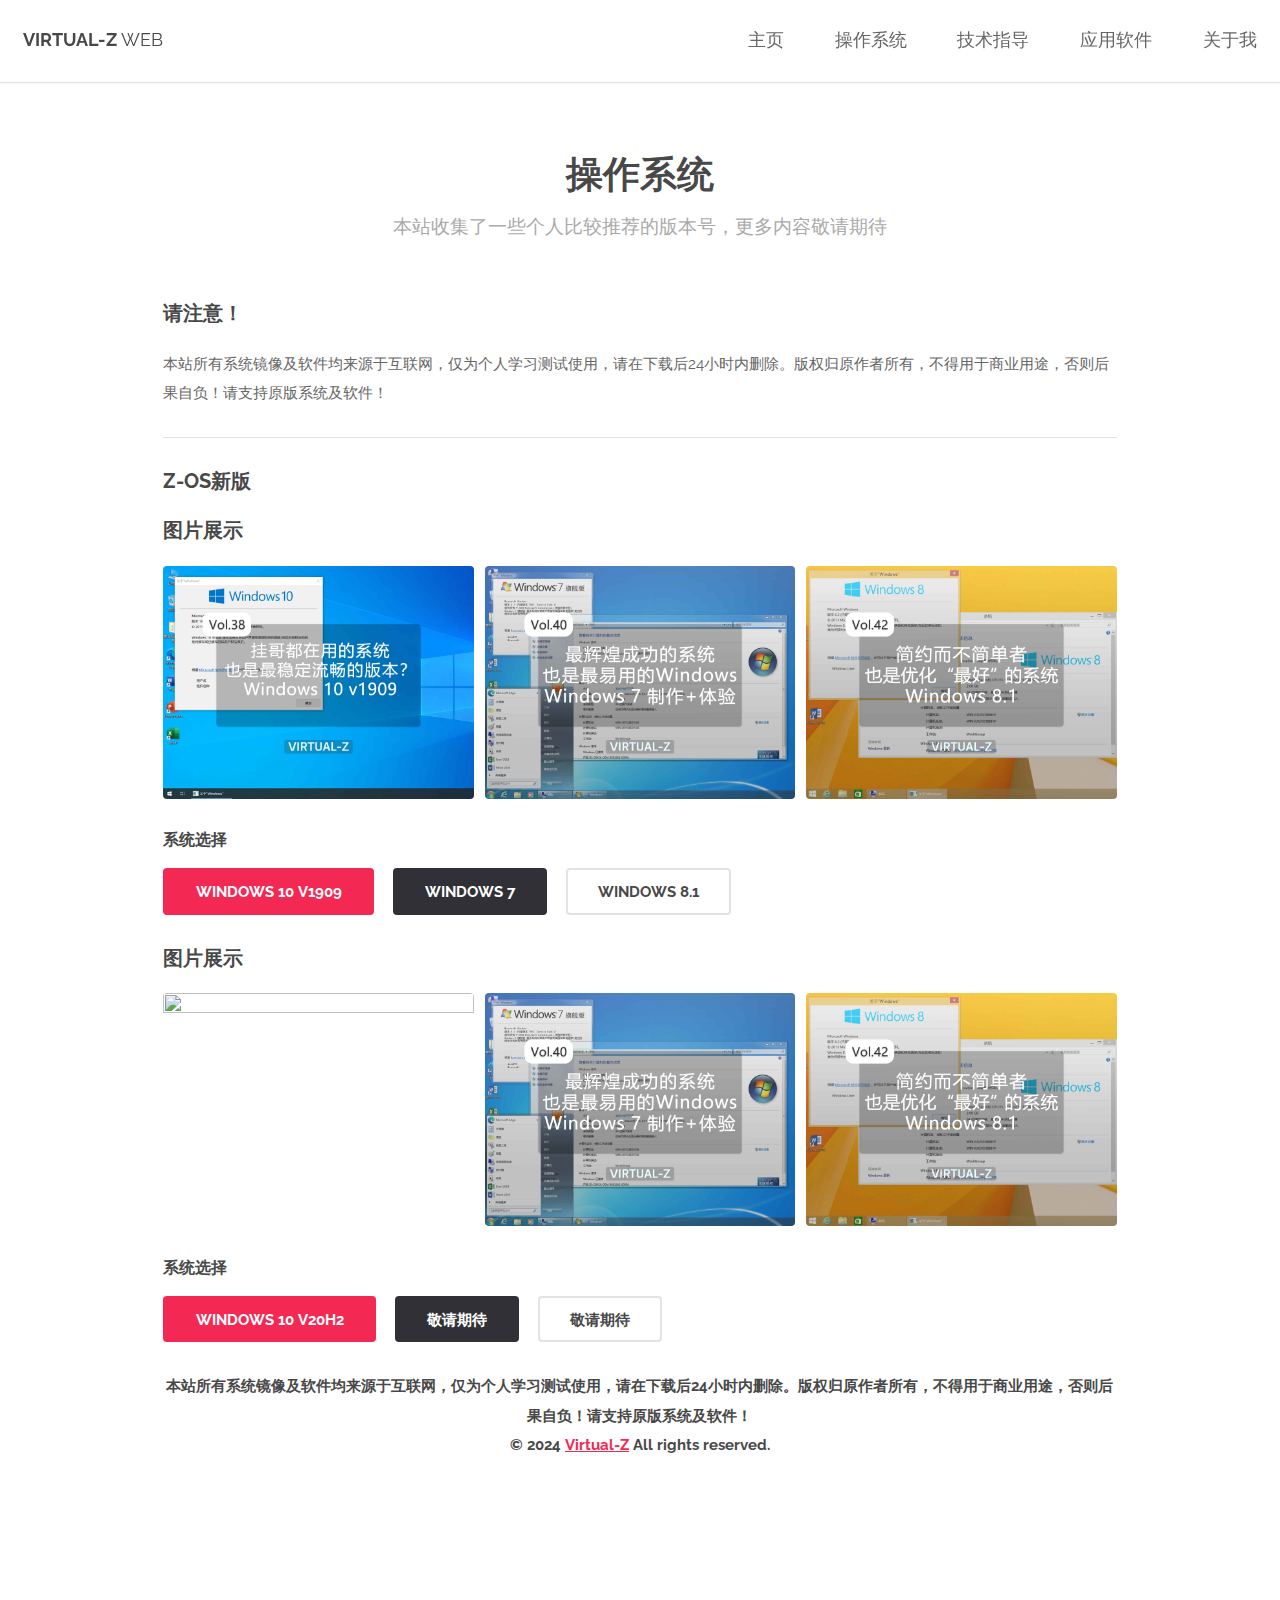
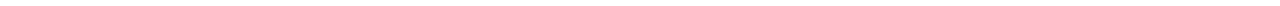
==== commit 2c5628f4: "Add files via upload" ====
--- a/system.html
+++ b/system.html
@@ -42,7 +42,18 @@
 							<ul class="actions"><li><a href="240622.html" class="button special">Windows 10 v1909</a></li>
 								<li><a href="240626.html" class="button">Windows 7</a></li>
 								<li><a href="240629.html" class="button alt">Windows 8.1</a></li>
-
+</section><!-- Image --><section><h3>图片展示</h3>
+							<div class="box alt">
+								<div class="row 50% uniform">
+									<div class="4u"><span class="image fit"><img src="images/59.jpg" alt="" width="575" height="390"></span></div>
+									<div class="4u"><span class="image fit"><img src="images/40.jpg" alt="" width="573" height="390"></span></div>
+									<div class="4u$"><span class="image fit"><img src="images/41.jpg" alt="" width="575" height="390"></span></div>
+								</div>
+							</div>
+							<h4>系统选择</h4>
+							<ul class="actions"><li><a href="241229.html" class="button special">Windows 10 v20H2</a></li>
+								<li><a href="" class="button">敬请期待</a></li>
+								<li><a href="" class="button alt">敬请期待</a></li>
 
 			<div class="container">
 			</footer><div class="copyright">
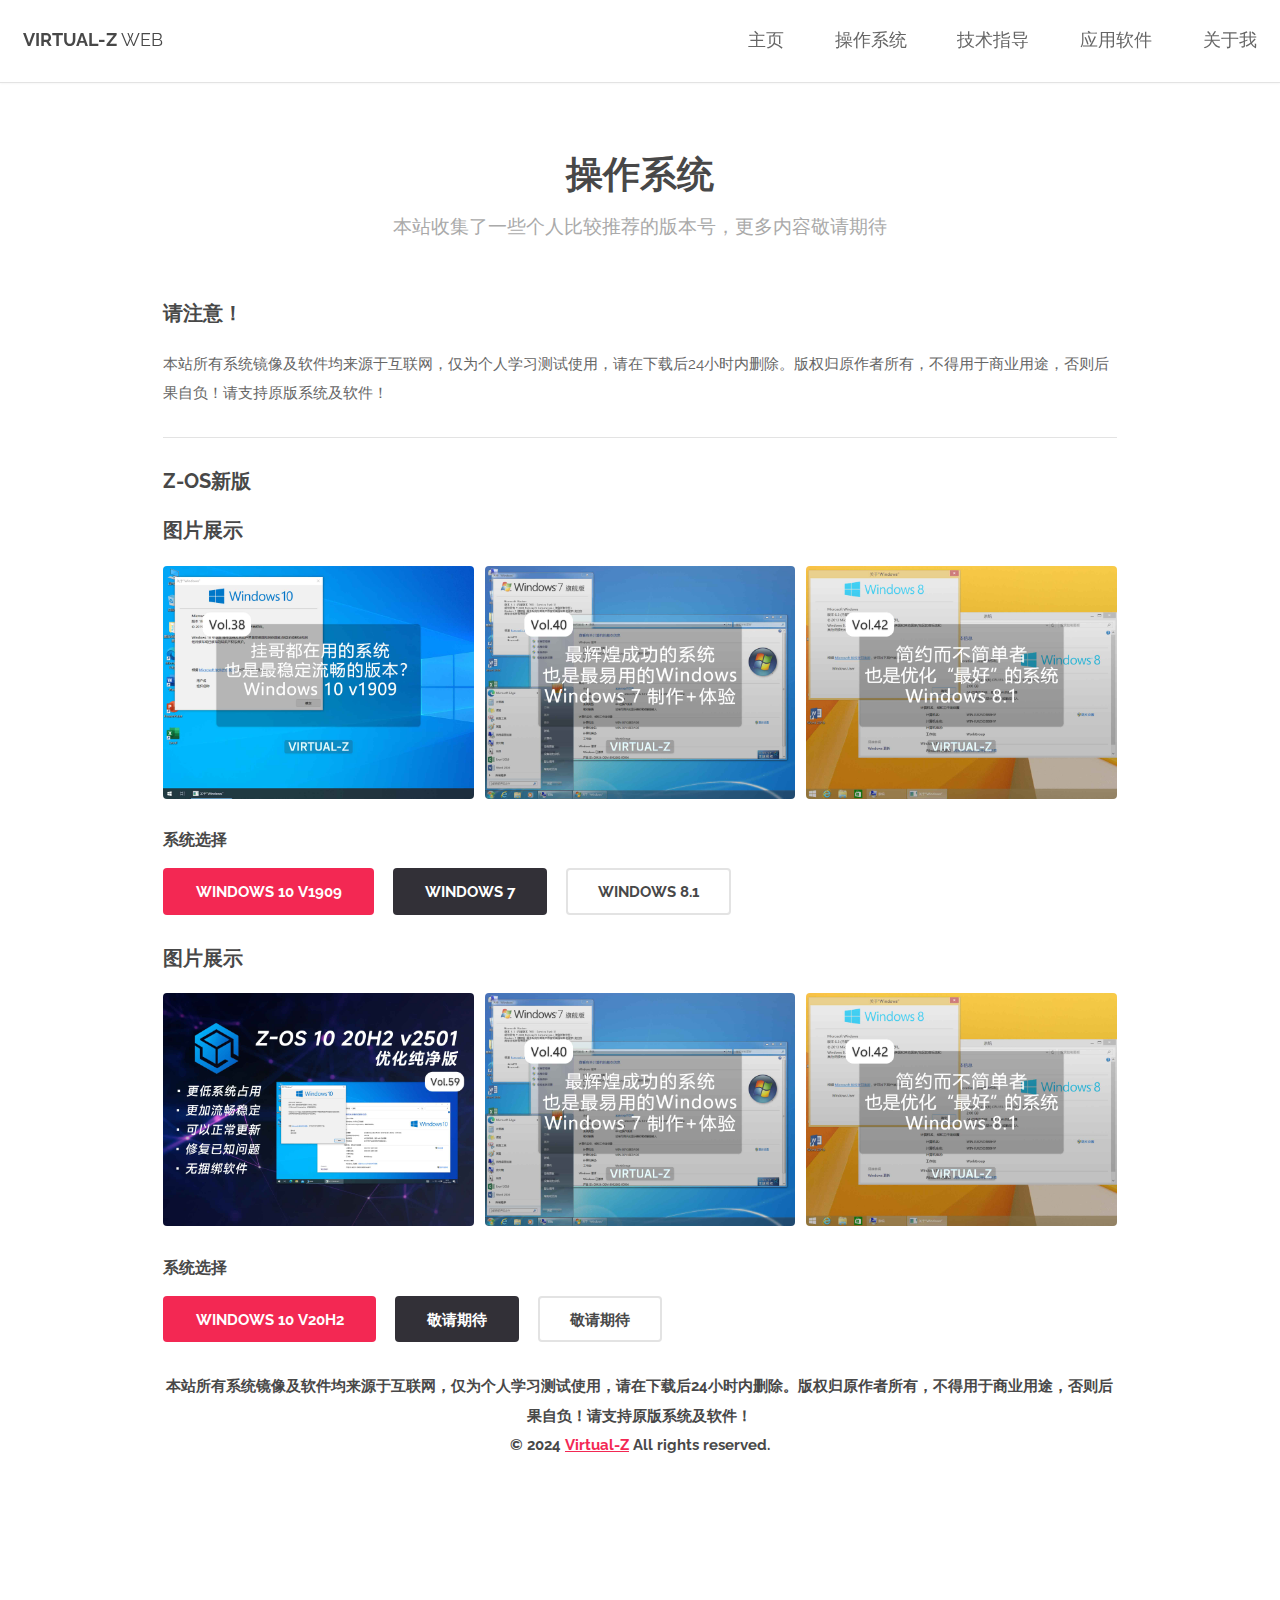
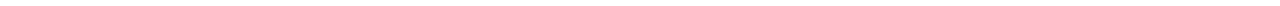
==== commit 05ae9730: "Add files via upload" ====
--- a/system.html
+++ b/system.html
@@ -1,7 +1,7 @@
 <!DOCTYPE HTML>
 <html>
 <head>
-<title>Z-OS新版</title>
+<title>操作系统</title>
 <link rel="icon" href="images/zosnew.png" type="images">
 <meta http-equiv="content-type" content="text/html; charset=utf-8">
 <meta name="description" content="">
